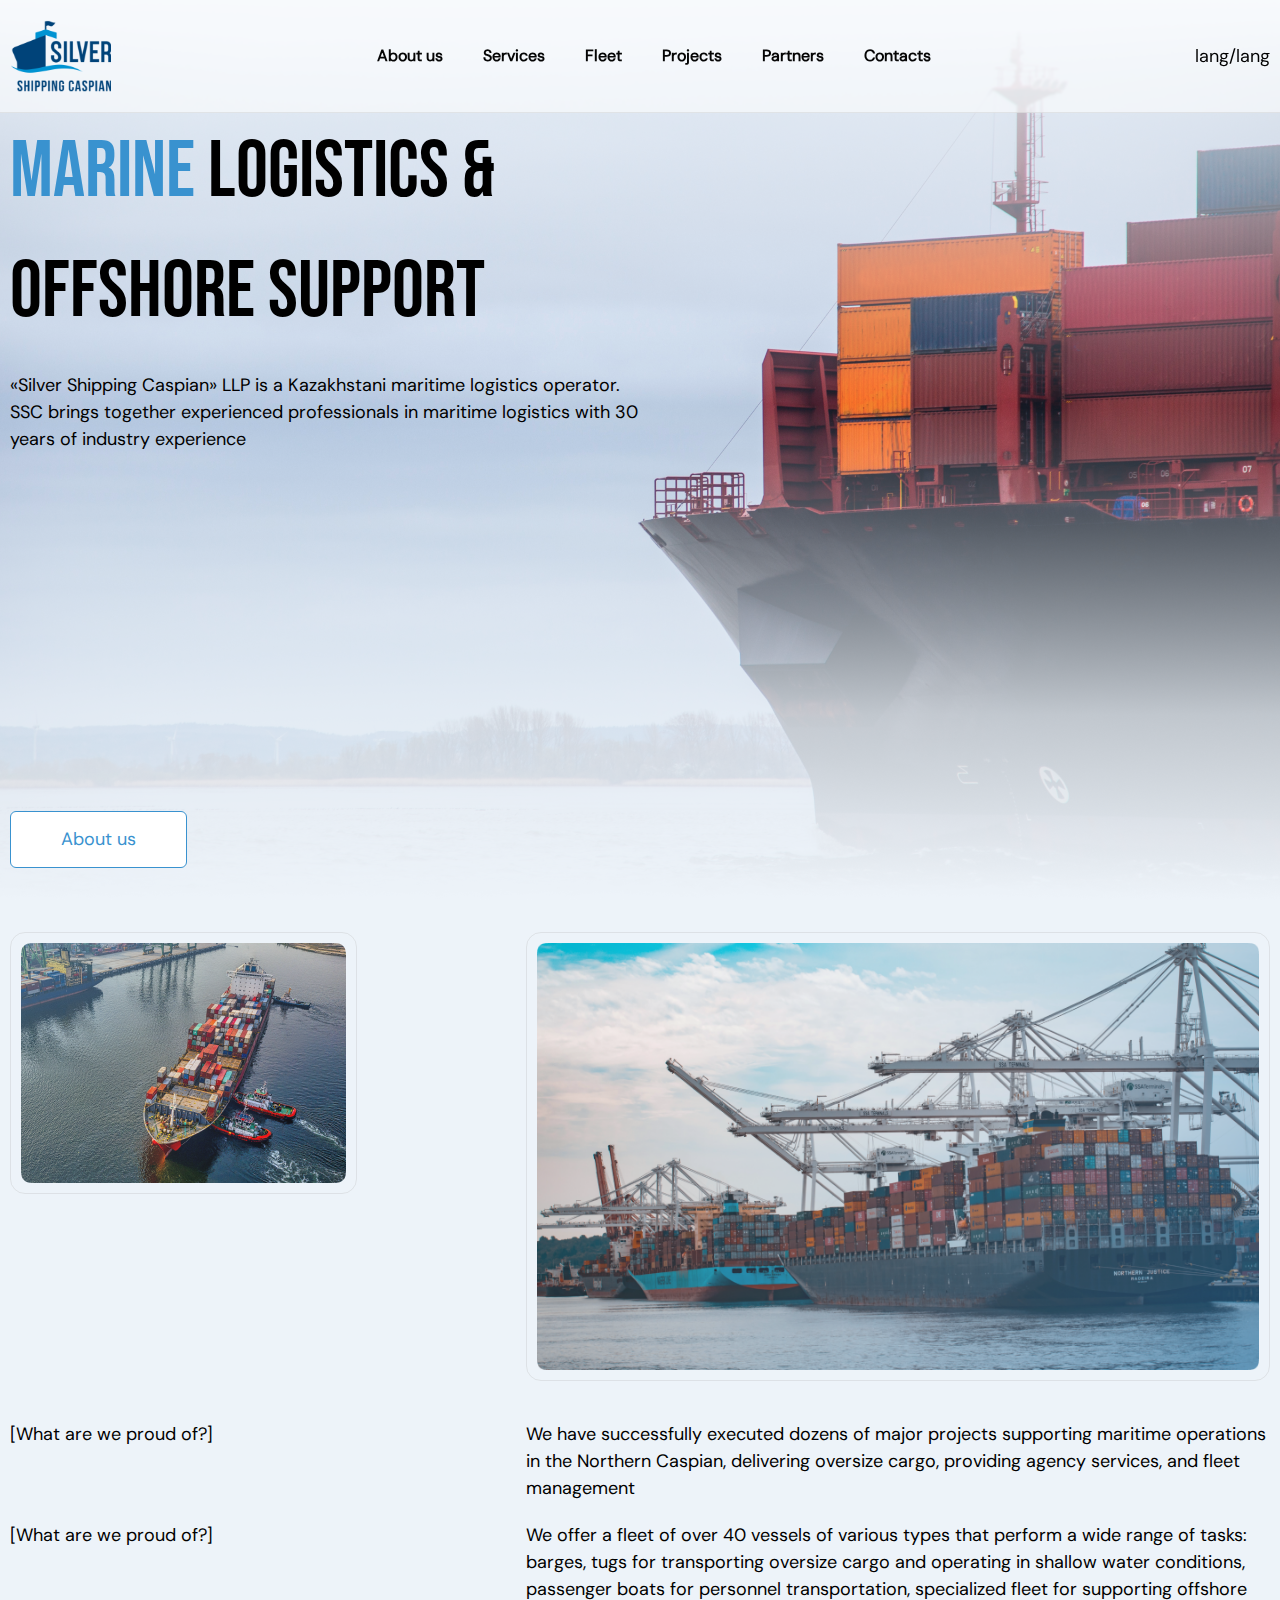
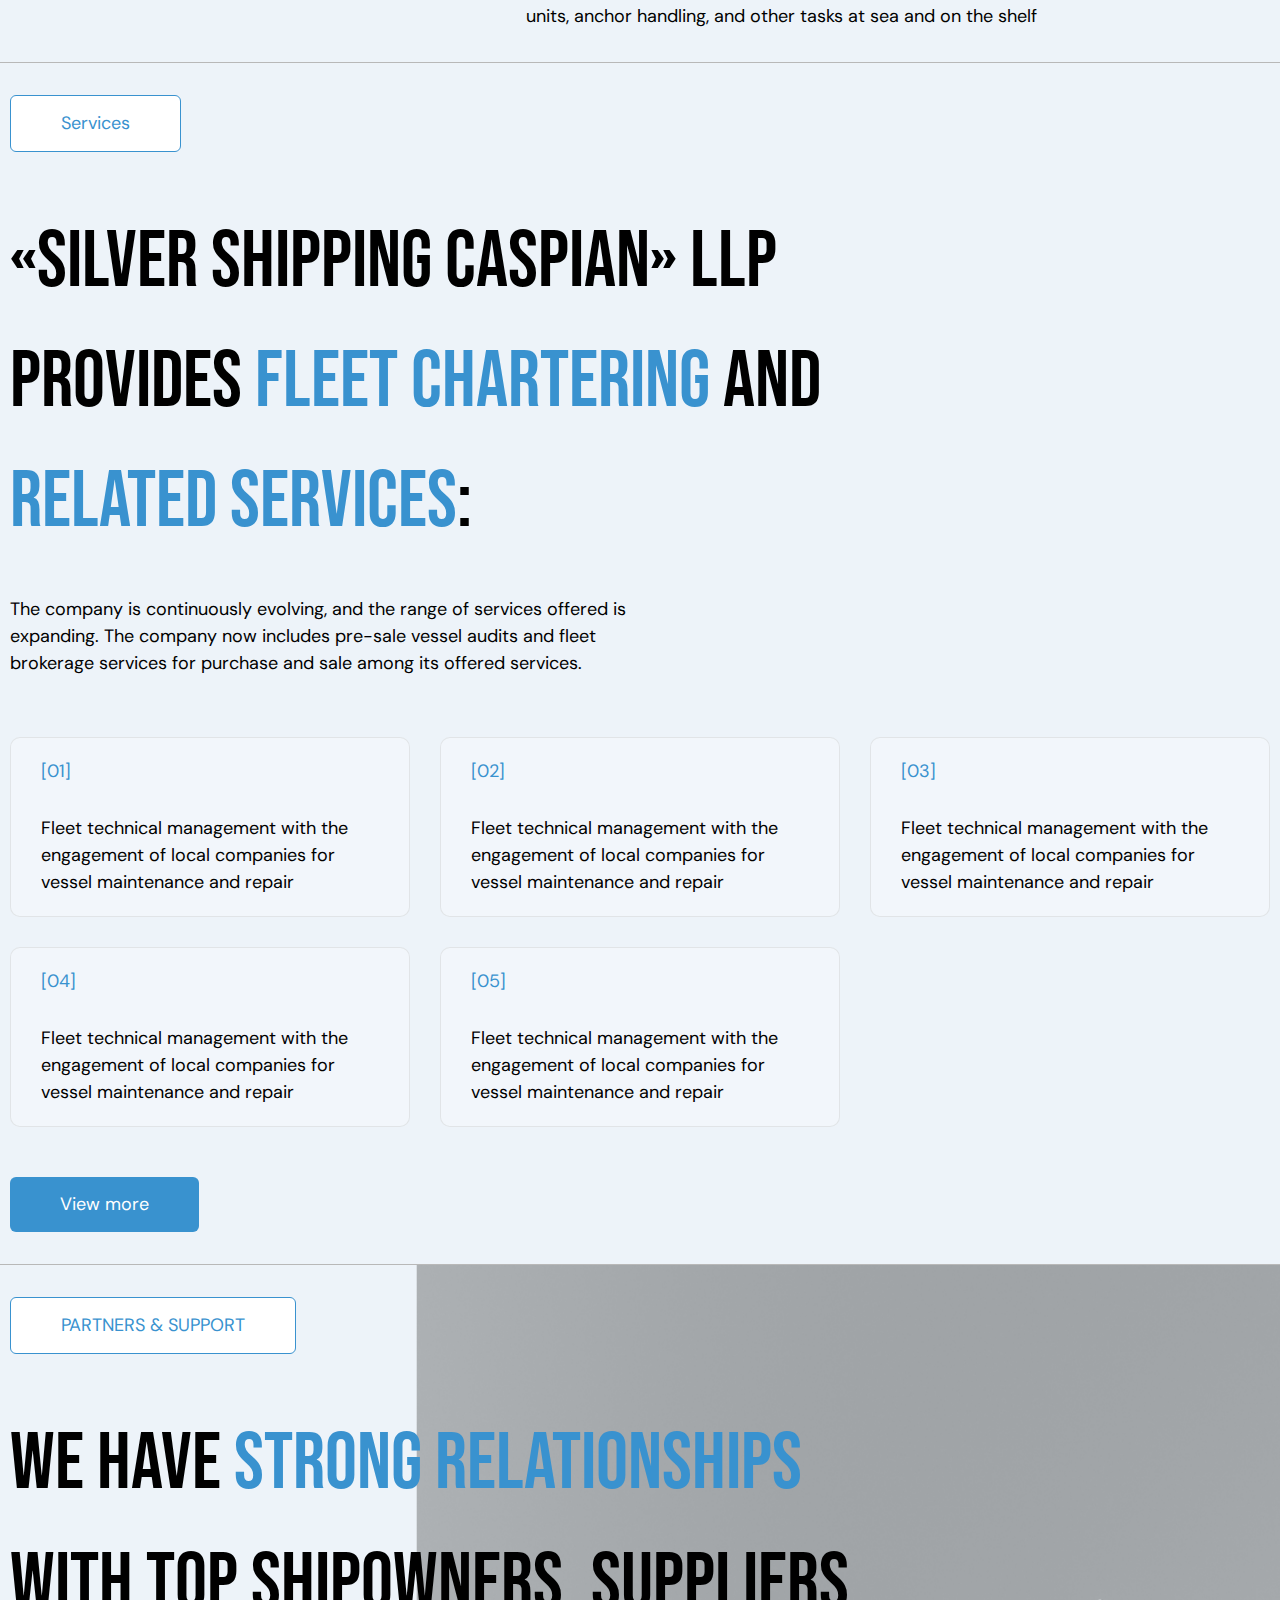
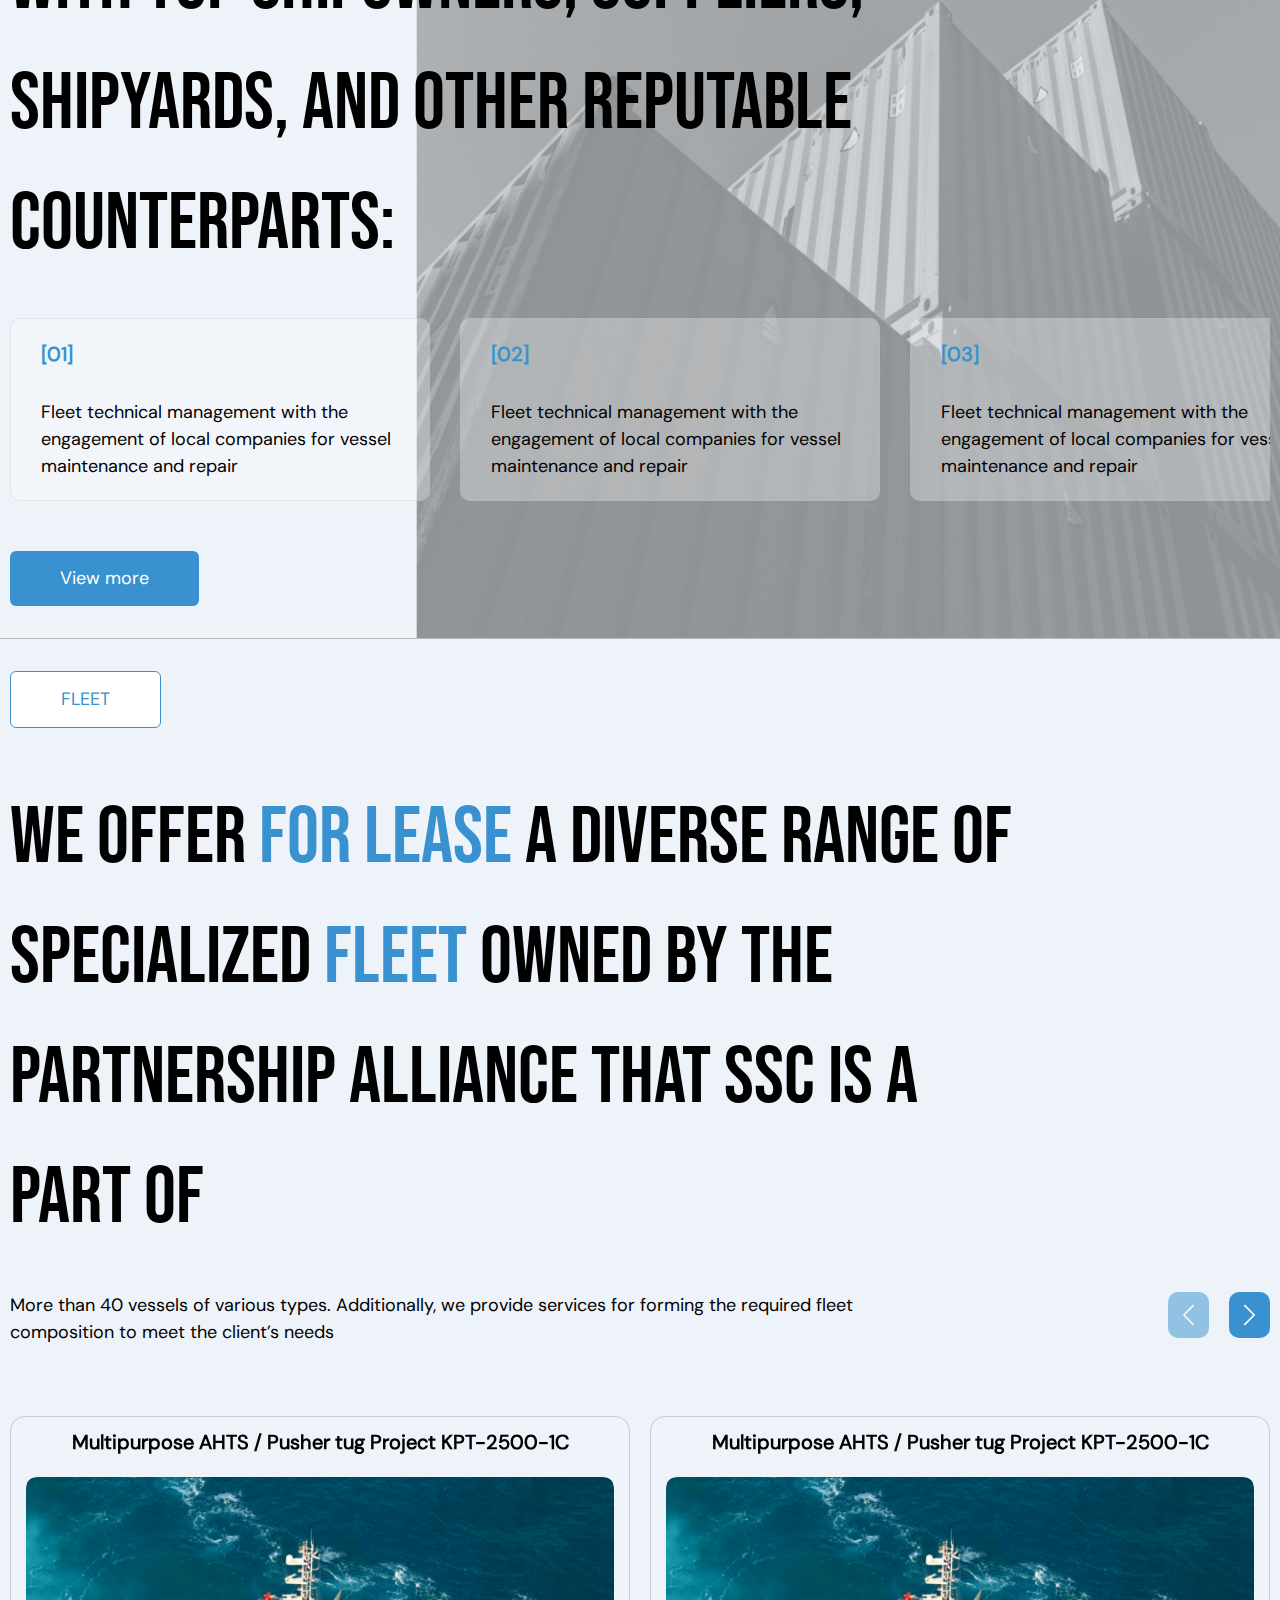
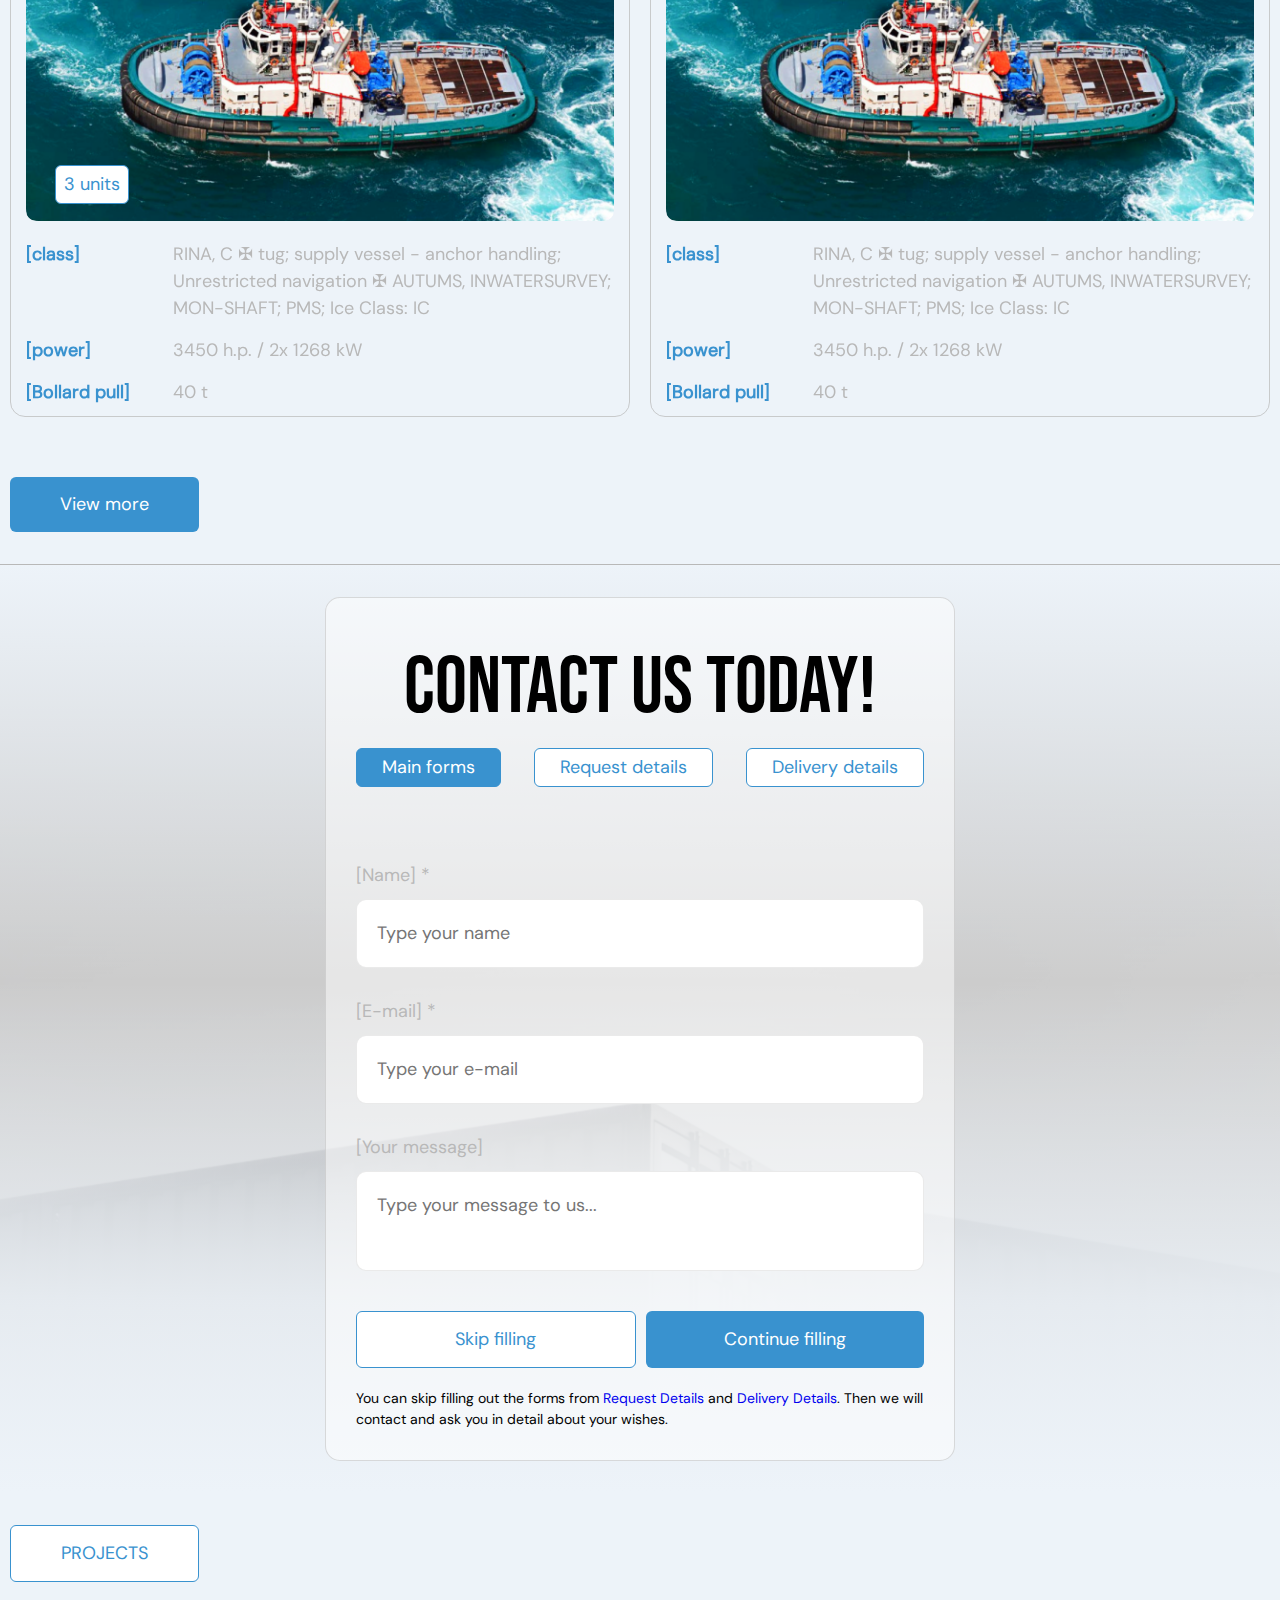
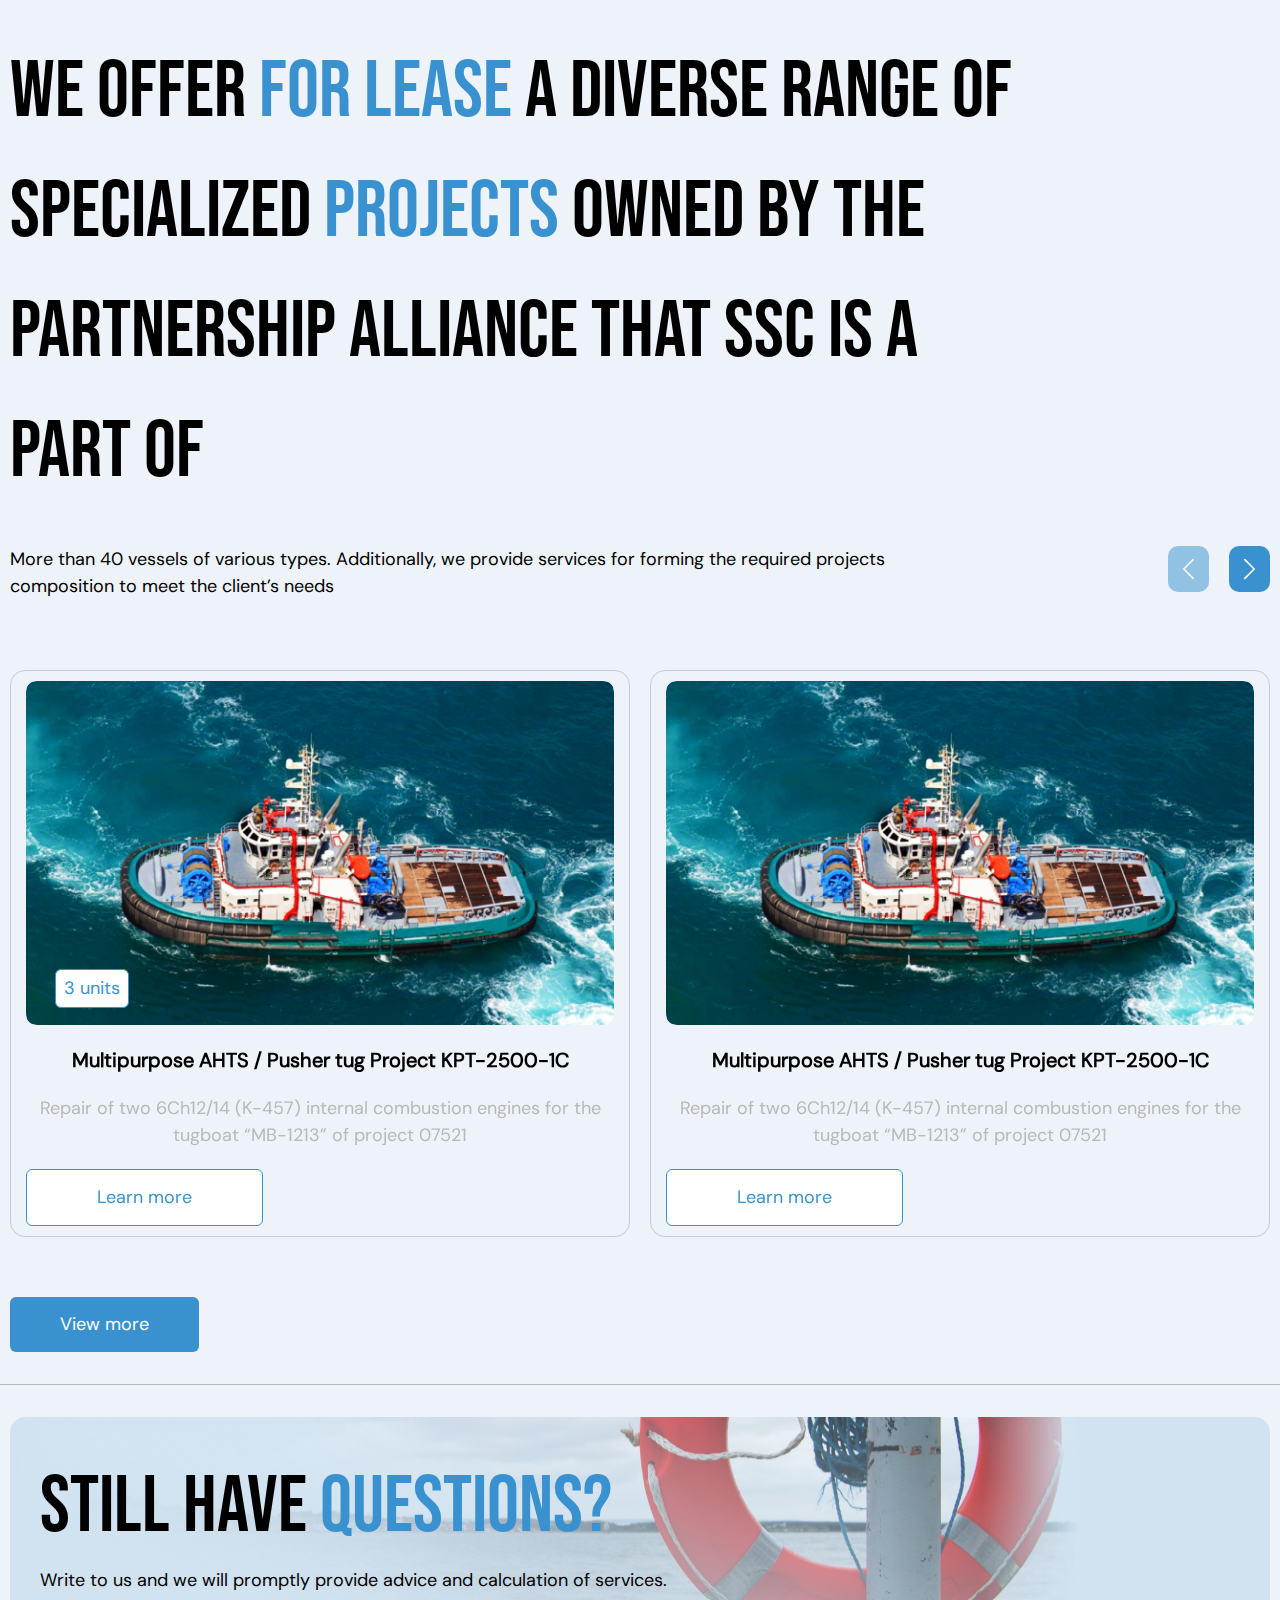
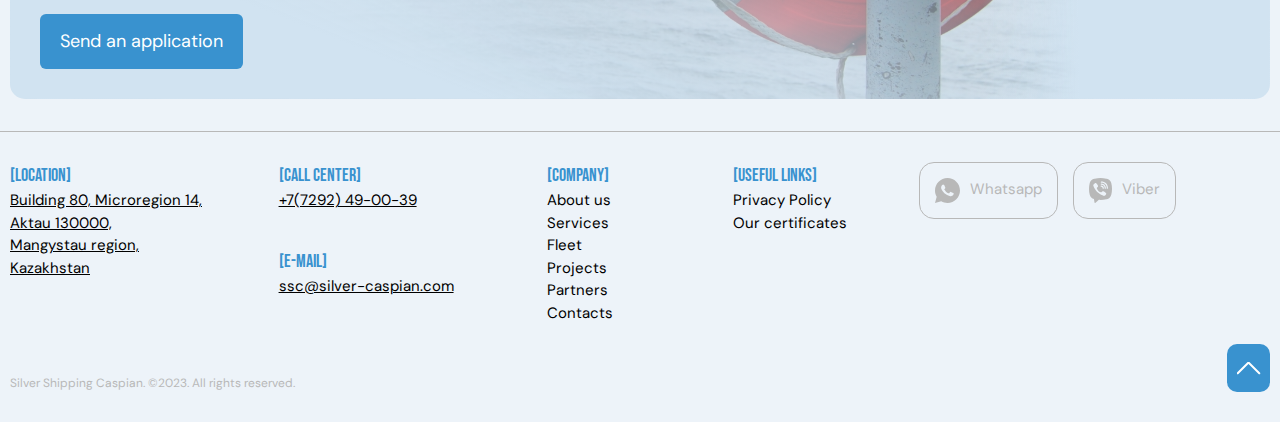
==== index.html @ 64b3acef "first" ====
<!DOCTYPE html>
<html lang="ru">
  <head>
    <meta charset="UTF-8" />
    <meta name="viewport" content="width=device-width, initial-scale=1.0" />
    <title>Marine</title>
    <link
      rel="stylesheet"
      href="https://cdn.jsdelivr.net/npm/swiper@10/swiper-bundle.min.css"
    />
    <link rel="stylesheet" href="./asset/fonts/font.css" />
    <link rel="stylesheet" href="./asset/style.css" />
    <link rel="stylesheet" href="./asset/main.css" />
  </head>
  <body>
    <div id="main-page" class="wrapper">
      <header class="header">
        <div class="container">
          <button
            class="burger"
            data-burger
            aria-label="Открыть меню"
            aria-expanded="false"
          >
            <span class="burger__line"></span>
          </button>
          <div class="header-logo">
            <a href="/">
              <img src="./asset/img/icons/logo.svg" alt="logo" />
            </a>
          </div>
          <nav class="nav" data-nav>
            <ul class="nav-list">
              <li class="nav-item">
                <a href="./templates/about.page.html">About us</a>
              </li>
              <li class="nav-item">
                <a href="./templates/services.page.html">Services</a>
              </li>
              <li class="nav-item">
                <a href="./templates/fleet.page.html">Fleet</a>
              </li>
              <li class="nav-item">
                <a href="./templates/projects.page.html">Projects</a>
              </li>
              <li class="nav-item">
                <a href="./templates/partners.page.html">Partners</a>
              </li>

              <li class="nav-item">
                <a href="./templates/contacts.page.html">Contacts</a>
              </li>
            </ul>
            <div class="nav-bottom">
              <a href="#">Privacy Policy</a>
              <a href="#">+7(7292) 49-00-39</a>
              <a href="#">ssc@silver-caspian.com</a>
            </div>
          </nav>
          <div class="header-lang">lang/lang</div>
        </div>
      </header>
      <section class="main-banner">
        <div class="container">
          <div class="banner-content">
            <div>
              <h1>
                <span class="accent-word">Marine</span> Logistics & Offshore
                Support
              </h1>
              <div class="banner-text">
                «Silver Shipping Caspian» LLP is a Kazakhstani maritime
                logistics operator. SSC brings together experienced
                professionals in maritime logistics with 30 years of industry
                experience
              </div>
            </div>

            <button class="banner-button button-white">About us</button>
          </div>
        </div>
      </section>
      <section class="underbanner">
        <div class="container">
          <div class="underbanner-content--img">
            <div class="underbanner-item underbanner-item--smallimg frame">
              <img src="./asset/img/underbanner-small.png" alt="" />
            </div>
            <div class="underbanner-item frame">
              <img src="./asset/img/underbanner-big.png" alt="" />
            </div>
          </div>
          <div class="underbanner-content--text">
            <div class="underbanner-item">[What are we proud of?]</div>
            <div class="underbanner-item">
              We have successfully executed dozens of major projects supporting
              maritime operations in the Northern Caspian, delivering oversize
              cargo, providing agency services, and fleet management
            </div>
            <div class="underbanner-item">[What are we proud of?]</div>
            <div class="underbanner-item">
              We offer a fleet of over 40 vessels of various types that perform
              a wide range of tasks: barges, tugs for transporting oversize
              cargo and operating in shallow water conditions, passenger boats
              for personnel transportation, specialized fleet for supporting
              offshore units, anchor handling, and other tasks at sea and on the
              shelf
            </div>
          </div>
        </div>
      </section>
      <section class="services">
        <div class="container">
          <div class="section-title">
            <button class="button-white">Services</button>
            <h1>
              «Silver Shipping Caspian» LLP provides
              <span class="accent-word">fleet chartering</span> and
              <span class="accent-word">related services</span>:
            </h1>
          </div>
          <div class="services-subtitle">
            The company is continuously evolving, and the range of services
            offered is expanding. The company now includes pre-sale vessel
            audits and fleet brokerage services for purchase and sale among its
            offered services.
          </div>
          <div class="services-content">
            <div class="card">
              <div class="card-title">[01]</div>
              <div class="card-text">
                Fleet technical management with the engagement of local
                companies for vessel maintenance and repair
              </div>
            </div>
            <div class="card">
              <div class="card-title">[02]</div>
              <div class="card-text">
                Fleet technical management with the engagement of local
                companies for vessel maintenance and repair
              </div>
            </div>
            <div class="card">
              <div class="card-title">[03]</div>
              <div class="card-text">
                Fleet technical management with the engagement of local
                companies for vessel maintenance and repair
              </div>
            </div>
            <div class="card">
              <div class="card-title">[04]</div>
              <div class="card-text">
                Fleet technical management with the engagement of local
                companies for vessel maintenance and repair
              </div>
            </div>
            <div class="card">
              <div class="card-title">[05]</div>
              <div class="card-text">
                Fleet technical management with the engagement of local
                companies for vessel maintenance and repair
              </div>
            </div>
          </div>
          <button class="button-blue">View more</button>
        </div>
      </section>
      <section class="partners">
        <div class="container">
          <div class="section-title">
            <button class="button-white">PARTNERS & SUPPORT</button>
            <h1>
              We have <span class="accent-word">strong relationships</span> with
              top shipowners, suppliers, shipyards, and other reputable
              counterparts:
            </h1>
          </div>

          <div id="horizontal-scroller" class="partners-content">
            <div class="card">
              <div class="card-title">[01]</div>
              <div class="card-text">
                Fleet technical management with the engagement of local
                companies for vessel maintenance and repair
              </div>
            </div>
            <div class="card">
              <div class="card-title">[02]</div>
              <div class="card-text">
                Fleet technical management with the engagement of local
                companies for vessel maintenance and repair
              </div>
            </div>
            <div class="card">
              <div class="card-title">[03]</div>
              <div class="card-text">
                Fleet technical management with the engagement of local
                companies for vessel maintenance and repair
              </div>
            </div>
            <div class="card">
              <div class="card-title">[04]</div>
              <div class="card-text">
                Fleet technical management with the engagement of local
                companies for vessel maintenance and repair
              </div>
            </div>
            <div class="card">
              <div class="card-title">[05]</div>
              <div class="card-text">
                Fleet technical management with the engagement of local
                companies for vessel maintenance and repair
              </div>
            </div>
          </div>
          <button class="button-blue">View more</button>
        </div>
      </section>
      <section class="fleet">
        <div class="container">
          <div class="section-title">
            <button class="button-white">FLEET</button>
            <h1>
              We offer <span class="accent-word">for lease</span> a diverse
              range of specialized <span class="accent-word">fleet</span> owned
              by the partnership alliance that SSC is a part of
            </h1>
          </div>
          <div class="fleet-subtitle">
            <div class="subtitle-text">
              More than 40 vessels of various types. Additionally, we provide
              services for forming the required fleet composition to meet the
              client’s needs
            </div>

            <div class="swiper-fleet--buttons">
              <div class="swiper-fleet-button-prev">
                <img src="./asset/img/icons/slider-but-next.svg" alt="but" />
              </div>
              <div class="swiper-fleet-button-next">
                <img src="./asset/img/icons/slider-but-next.svg" alt="but" />
              </div>
            </div>
          </div>
          <div class="fleet-content">
            <div class="swiper swiper-fleet">
              <div class="swiper-wrapper">
                <div class="swiper-slide">
                  <div class="card frame">
                    <div class="card-title">
                      Multipurpose AHTS / Pusher tug Project KPT-2500-1C
                    </div>
                    <div class="card-img">
                      <img src="./asset/img/fleet-img.png" alt="ship" />
                      <button class="button-white card-button">3 units</button>
                    </div>
                    <div class="card-text">
                      <div class="text-item">
                        <div class="text-left">[class]</div>
                        <div class="text-right">
                          RINA, C ✠ tug; supply vessel - anchor handling;
                          Unrestricted navigation ✠ AUTUMS, INWATERSURVEY;
                          MON-SHAFT; PMS; Ice Class: IC
                        </div>
                      </div>
                      <div class="text-item">
                        <div class="text-left">[power]</div>
                        <div class="text-right">3450 h.p. / 2x 1268 kW</div>
                      </div>
                      <div class="text-item">
                        <div class="text-left">[Bollard pull]</div>
                        <div class="text-right">40 t</div>
                      </div>
                    </div>
                  </div>
                </div>
                <div class="swiper-slide">
                  <div class="card frame">
                    <div class="card-title">
                      Multipurpose AHTS / Pusher tug Project KPT-2500-1C
                    </div>
                    <div class="card-img">
                      <img src="./asset/img/fleet-img.png" alt="ship" />
                      <!-- <button class="button-white card-button">3 units</button> -->
                    </div>
                    <div class="card-text">
                      <div class="text-item">
                        <div class="text-left">[class]</div>
                        <div class="text-right">
                          RINA, C ✠ tug; supply vessel - anchor handling;
                          Unrestricted navigation ✠ AUTUMS, INWATERSURVEY;
                          MON-SHAFT; PMS; Ice Class: IC
                        </div>
                      </div>
                      <div class="text-item">
                        <div class="text-left">[power]</div>
                        <div class="text-right">3450 h.p. / 2x 1268 kW</div>
                      </div>
                      <div class="text-item">
                        <div class="text-left">[Bollard pull]</div>
                        <div class="text-right">40 t</div>
                      </div>
                    </div>
                  </div>
                </div>
                <div class="swiper-slide">
                  <div class="card frame">
                    <div class="card-title">
                      Multipurpose AHTS / Pusher tug Project KPT-2500-1C
                    </div>
                    <div class="card-img">
                      <img src="./asset/img/fleet-img.png" alt="ship" />
                      <button class="button-white card-button">3 units</button>
                    </div>
                    <div class="card-text">
                      <div class="text-item">
                        <div class="text-left">[class]</div>
                        <div class="text-right">
                          RINA, C ✠ tug; supply vessel - anchor handling;
                          Unrestricted navigation ✠ AUTUMS, INWATERSURVEY;
                          MON-SHAFT; PMS; Ice Class: IC
                        </div>
                      </div>
                      <div class="text-item">
                        <div class="text-left">[power]</div>
                        <div class="text-right">3450 h.p. / 2x 1268 kW</div>
                      </div>
                      <div class="text-item">
                        <div class="text-left">[Bollard pull]</div>
                        <div class="text-right">40 t</div>
                      </div>
                    </div>
                  </div>
                </div>
                <div class="swiper-slide">Slide 4</div>
                <div class="swiper-slide">Slide 5</div>
                <div class="swiper-slide">Slide 6</div>
                <div class="swiper-slide">Slide 7</div>
                <div class="swiper-slide">Slide 8</div>
                <div class="swiper-slide">Slide 9</div>
              </div>
            </div>
          </div>
          <button class="button-blue">View more</button>
        </div>
      </section>
      <section class="contactus">
        <div class="container">
          <div class="contactus-block">
            <h1>Contact us today!</h1>
            <div class="tab-dots">
              <div class="tab-dot button-white active">Main forms</div>
              <div class="tab-dot button-white">Request details</div>
              <div class="tab-dot button-white">Delivery details</div>
            </div>
            <div class="tab-contents">
              <div class="tab-content">
                <div class="tab-content__element">
                  <div class="input-title">[Name] *</div>
                  <input placeholder="Type your name" type="text" />
                </div>
                <div class="tab-content__element">
                  <div class="input-title">[E-mail] *</div>
                  <input placeholder="Type your e-mail" type="text" />
                </div>
                <div class="tab-content__element">
                  <div class="input-title">[Your message]</div>
                  <textarea placeholder="Type your message to us..."></textarea>
                </div>
                <div class="tab-content__element-buttons">
                  <button class="button-white skip-filling">
                    Skip filling
                  </button>
                  <button class="button-blue continue-filling">
                    Continue filling
                  </button>
                </div>
                <div class="tab-content__element-description">
                  You can skip filling out the forms from
                  <span><a href="#">Request Details</a></span>
                  and
                  <span><a href="#">Delivery Details</a></span
                  >. Then we will contact and ask you in detail about your
                  wishes.
                </div>
              </div>
            </div>
          </div>
        </div>
      </section>
      <section class="projects">
        <div class="container">
          <div class="section-title">
            <button class="button-white">PROJECTS</button>
            <h1>
              We offer <span class="accent-word">for lease</span> a diverse
              range of specialized
              <span class="accent-word">projects</span> owned by the partnership
              alliance that SSC is a part of
            </h1>
          </div>
          <div class="projects-subtitle">
            <div class="subtitle-text">
              More than 40 vessels of various types. Additionally, we provide
              services for forming the required projects composition to meet the
              client’s needs
            </div>

            <div class="swiper-projects--buttons">
              <div class="swiper-projects-button-prev">
                <img src="./asset/img/icons/slider-but-next.svg" alt="but" />
              </div>
              <div class="swiper-projects-button-next">
                <img src="./asset/img/icons/slider-but-next.svg" alt="but" />
              </div>
            </div>
          </div>
          <div class="projects-content">
            <div class="swiper swiper-projects">
              <div class="swiper-wrapper">
                <div class="swiper-slide">
                  <div class="card frame">
                    <div class="card-img">
                      <img src="./asset/img/fleet-img.png" alt="ship" />
                      <button class="button-white card-button">3 units</button>
                    </div>
                    <div class="card-title">
                      Multipurpose AHTS / Pusher tug Project KPT-2500-1C
                    </div>
                    <div class="card-text">
                      Repair of two 6Ch12/14 (K-457) internal combustion engines
                      for the tugboat “MB-1213” of project 07521
                    </div>
                    <button class="button-white learn-button">
                      Learn more
                    </button>
                  </div>
                </div>
                <div class="swiper-slide">
                  <div class="card frame">
                    <div class="card-img">
                      <img src="./asset/img/fleet-img.png" alt="ship" />
                      <!-- <button class="button-white card-button">3 units</button> -->
                    </div>
                    <div class="card-title">
                      Multipurpose AHTS / Pusher tug Project KPT-2500-1C
                    </div>
                    <div class="card-text">
                      Repair of two 6Ch12/14 (K-457) internal combustion engines
                      for the tugboat “MB-1213” of project 07521
                    </div>
                    <button class="button-white learn-button">
                      Learn more
                    </button>
                  </div>
                </div>
                <div class="swiper-slide">
                  <div class="card frame">
                    <div class="card-img">
                      <img src="./asset/img/fleet-img.png" alt="ship" />
                      <button class="button-white card-button">3 units</button>
                    </div>
                    <div class="card-title">
                      Multipurpose AHTS / Pusher tug Project KPT-2500-1C
                    </div>
                    <div class="card-text">
                      Repair of two 6Ch12/14 (K-457) internal combustion engines
                      for the tugboat “MB-1213” of project 07521
                    </div>
                    <button class="button-white learn-button">
                      Learn more
                    </button>
                  </div>
                </div>
                <div class="swiper-slide">Slide 4</div>
                <div class="swiper-slide">Slide 5</div>
                <div class="swiper-slide">Slide 6</div>
                <div class="swiper-slide">Slide 7</div>
                <div class="swiper-slide">Slide 8</div>
                <div class="swiper-slide">Slide 9</div>
              </div>
            </div>
          </div>
          <button class="button-blue">View more</button>
        </div>
      </section>
      <section class="question">
        <div class="container">
          <div class="question-block">
            <h1>Still have <span class="accent-word">questions?</span></h1>
            <div class="question-text">
              Write to us and we will promptly provide advice and calculation of
              services.
            </div>
            <button class="button-blue">Send an application</button>
          </div>
        </div>
      </section>
      <footer class="footer">
        <div class="container">
          <div class="footer-content">
            <div class="footer-item footer-contactinfo">
              <div class="footer-contactinfo__item">
                <div class="item-title">[Location]</div>
                <div class="item-text">
                  Building 80, Microregion 14,<br />
                  Aktau 130000,<br />
                  Mangystau region,<br />
                  Kazakhstan
                </div>
              </div>
              <div class="footer-contactinfo__item">
                <div class="item-title">[Call center]</div>
                <div class="item-text">
                  <a href="tel:+77292490039">+7(7292) 49-00-39</a>
                </div>
              </div>
              <div class="footer-contactinfo__item">
                <div class="item-title">[E-mail]</div>
                <div class="item-text">
                  <a href="mailto:ssc@silver-caspian.com"
                    >ssc@silver-caspian.com</a
                  >
                </div>
              </div>
            </div>
            <div class="footer-item">
              <div class="item-title">[Company]</div>
              <ul class="item-content footer-company">
                <li>
                  <a href="./templates/about.page.html"> About us </a>
                </li>
                <li>
                  <a href="./templates/about.page.html">Services</a>
                </li>
                <li>
                  <a href="./templates/about.page.html">Fleet</a>
                </li>
                <li>
                  <a href="./templates/about.page.html">Projects</a>
                </li>
                <li>
                  <a href="./templates/about.page.html">Partners</a>
                </li>
                <li>
                  <a href="./templates/about.page.html">Contacts</a>
                </li>
              </ul>
            </div>
            <div class="footer-item">
              <div class="item-title">[Useful links]</div>
              <ul class="item-content footer-links">
                <li>
                  <a href="#Privacy Policy">Privacy Policy</a>
                </li>
                <li>
                  <a href="#Our certificates">Our certificates</a>
                </li>
              </ul>
            </div>
            <div class="footer-item footer-social">
              <div class="social-item">
                <a href="#Whatsapp"
                  ><img src="./asset/img/icons/whatsup.svg" alt="" />
                  <span>Whatsapp</span></a
                >
              </div>
              <div class="social-item">
                <a href="#Viber">
                  <img src="./asset/img/icons/viber.svg" alt="" />
                  <span>Viber</span>
                </a>
              </div>
            </div>
          </div>

          <div class="footer-item footer-under">
            <div class="under-text">Silver Shipping Caspian. ©2023. All rights reserved.</div>
            <button class="gotop">
              <img src="./asset/img/icons/slider-but-next.svg" alt="">
            </button>
          </div>
        </div>
      </footer>
    </div>
    <script src="https://ajax.googleapis.com/ajax/libs/jquery/2.2.0/jquery.min.js"></script>
    <script src="https://cdn.jsdelivr.net/npm/swiper@10/swiper-bundle.min.js"></script>
    <script src="./asset/app.js"></script>
  </body>
</html>
---- asset/fonts/font.css ----
@font-face{
    font-family: "DMSans-reg";
    font-weight: 400;
    src: url("./DMSans-Regular.ttf");
}
@font-face{
    font-family: "DMSans-med";
    font-weight: 500;
    src: url('./DMSans-Regular.ttf');
}
@font-face{
    font-family: "Bebas";
    font-weight: 400;
    src: url('./BebasNeue-Regular.ttf');
}
---- asset/style.css ----
/* Указываем box sizing */
*,
*::before,
*::after {
  box-sizing: border-box;
}

/* Убираем внутренние отступы */
ul[class],
ol[class] {
  padding: 0;
}

/* Убираем внешние отступы */
body,
h1,
h2,
h3,
h4,
p,
ul[class],
ol[class],
li,
figure,
figcaption,
blockquote,
dl,
dd {
  margin: 0;
}

/* Выставляем основные настройки по-умолчанию для body */
body {
  min-height: 100vh;
  scroll-behavior: smooth;
  text-rendering: optimizeSpeed;
  line-height: 1.5;
}

/* Удаляем стандартную стилизацию для всех ul и il, у которых есть атрибут class*/
ul[class],
ol[class] {
  list-style: none;
}

/* Элементы a, у которых нет класса, сбрасываем до дефолтных стилей */
a:not([class]) {
  text-decoration-skip-ink: auto;
}

a {
  text-decoration: none;
  color: none;
}

/* Упрощаем работу с изображениями */
img {
  max-width: 100%;
  display: block;
  max-height: 100%;
}

/* Указываем понятную периодичность в потоке данных у article*/
article > * + * {
  margin-top: 1em;
}

input::-webkit-outer-spin-button,
input::-webkit-inner-spin-button {
  /* display: none; <- Crashes Chrome on hover */
  -webkit-appearance: none;
  margin: 0;
  /* <-- Apparently some margin are still there even though it's hidden */
}

/* Наследуем шрифты для инпутов и кнопок */
input,
button,
textarea,
select {
  font: inherit;
}

/* Удаляем все анимации и переходы для людей, которые предпочитай их не использовать */
@media (prefers-reduced-motion: reduce) {
  * {
    animation-duration: 0.01ms !important;
    animation-iteration-count: 1 !important;
    transition-duration: 0.01ms !important;
    scroll-behavior: auto !important;
  }
}

body {
  font-size: 18px;
  font-weight: 400;
  font-family: "DMSans-reg";
  /* background-color: #ffff; */
  color: var(--black);
  background: #EDF3F9;
}

/* 
@media (min-width:2000px) {
  body{
    font-size: 18px;

  }
} */

h1 {
  font-family: "Bebas";
  font-weight: 400;
  font-size: 80px;
  text-transform: uppercase;
}

/* h2 {
  font-size: 32px;
}

h3 {
  font-size: 20px;
} */

@media ((max-width: 800px)) {
  body {
    font-size: 14px;
  }
  h1 {
    font-size: 32px;
  }
}

@media ((max-width: 570px)) {
}

.wrapper {
  min-height: 100vh;
  position: relative;
  /* colors */
  --blue-light: #d1e3f1;
  --blue: #3992cf;
  --black: #050505;
  --grey: #b8b8b8;
}

.container {
  max-width: 1330px;
  padding: 0 10px;
  margin: 0 auto;
  height: 100%;
}
section {
  padding: 32px 0;
  border-bottom: 1.5px solid var(--grey);
}
.section-title {
  margin-bottom: 34px;
}

#horizontal-scroller,
#horizontal-scroller2,
#horizontal-scroller3,
#horizontal-scroller4,
#horizontal-scroller5 {
  cursor: grab;
}

@media ((max-width: 1000px)) {
  section {
    padding: 16px 0;
  }
}

@media ((max-width: 570px)) {
  section {
    padding: 8px 0;
  }
}

/* colors */
---- asset/main.css ----
/* --------------------------------------------- components --------------------------------------------- */
/* .wrapper {
  min-height: 100vh;
  position: relative;
  --accent-Color: "#3992CF";
} */
.frame {
  padding: 10px;
  border-radius: 15px;
  border: 1.5px solid rgba(184, 184, 184, 0.3);
}
.accent-word {
  color: var(--blue);
}
.button-blue {
  width: fit-content;
  cursor: pointer;
  border-radius: 6px;
  background-color: var(--blue);
  color: #fff;
  font-size: 18px;
  padding: 14px 50px;
  transition: all 0.2s;
  border: none;
}
.button-blue:hover {
  opacity: 0.8;
}
.button-white {
  width: fit-content;
  cursor: pointer;
  border-radius: 6px;
  background-color: #fff;
  padding: 14px 50px;
  transition: all 0.2s;
  color: var(--blue);
  border: 1.5px solid var(--blue);
}
.button-white:hover {
  background-color: var(--blue);
  color: #fff;
}
.button-white.active {
  background-color: var(--blue);
  color: #fff;
}
.section-title {
  width: 80%;
  display: flex;
  flex-direction: column;
  gap: 50px;
}
@media (max-width: 800px) {
  .section-title {
    gap: 40px;
    width: 100%;
  }
  .button-blue,
  .button-white {
    padding: 7px 15px;
  }
}
/* --------------------------------------------- slider --------------------------------------------- */
.swiper {
  width: 100%;
  height: 100%;
  padding: 10px 0;
}
.swiper-wrapper {
  align-items: stretch;
}
.swiper-slide {
  text-align: center;
  height: auto;
  display: flex;
  justify-content: center;
  align-items: center;
}

.swiper-slide img {
  display: block;
  width: 100%;
  height: 100%;
  object-fit: cover;
}
/* --------------------------------------------- header --------------------------------------------- */

.header {
  z-index: 10;
  position: fixed;
  top: 0;
  left: 0;
  right: 0;
  background: rgba(255, 255, 255, 0.57);
  backdrop-filter: blur(1px);
  border-bottom: 0.5px solid rgba(184, 184, 184, 0.3);
}
.header .container {
  display: flex;
  justify-content: space-between;
  align-items: center;
}
.header-logo {
  margin: 20px 0;
}
.header-logo img {
  width: 103px;
  height: 72px;
}
.nav {
  font-size: 16px;
}
.nav-list {
  display: flex;
}
.nav-item {
  margin-right: 40px;
}
.nav-item:last-child {
  margin-right: 0;
}
.nav-item a {
  font-weight: 600;
  color: var(--black);
  transition: all 0.2s;
}
.nav-item a:hover {
  font-weight: 600;
  color: var(--blue);
}
.nav-bottom {
  display: none;
  flex-direction: column;
  align-items: center;
}
.nav-bottom a {
  display: block;
  font-family: "DMSans-med";
  color: var(--black);
  font-size: 18px;
}
.nav-bottom a:first-child {
}
.nav-bottom a:nth-child(2) {
  text-decoration: underline;
}
.nav-bottom a:nth-child(3) {
  text-decoration: underline;
}

.header-lang {
}

/* --------------------------------------------- burger --------------------------------------------- */

.burger {
  position: relative;
  width: 30px;
  height: 20px;
  display: none;
  border: none;
  padding: 0;
  background-color: transparent;
  cursor: pointer;
}

.burger__line {
  position: absolute;
  left: 0;
  top: 50%;
  width: 100%;
  height: 2px;
  background-color: var(--blue);
  transform: translateY(-50%);
  transition: opacity 0.3s ease-in-out;
}

.burger::before,
.burger::after {
  content: "";
  position: absolute;
  left: 0;
  width: 100%;
  height: 2px;
  background-color: var(--blue);
  transition: transform 0.3s ease-in-out, top 0.3s ease-in-out,
    bottom 0.3s ease-in-out;
}

.burger::before {
  top: 0;
}

.burger::after {
  bottom: 0;
}

.burger--active .burger__line {
  opacity: 0;
}

.burger--active::before {
  top: 50%;
  transform: rotate(45deg);
}

.burger--active::after {
  bottom: auto;
  top: 50%;
  transform: rotate(-45deg);
}

.stop-scroll {
  overflow: hidden;
}

@media (max-width: 800px) {
  .nav-list {
    flex-direction: column;
    align-items: center;
  }

  .nav-item a {
  }
  .nav-item {
    padding: 10px 30px;
    font-size: 32px;
  }
  .nav-bottom {
    display: flex;
    margin-bottom: 54px;
  }
  .burger {
    display: block;
  }

  .nav {
    display: flex;
    flex-direction: column;
    justify-content: space-between;
    gap: 10px;
    --header-height: 63px;
    position: fixed;
    right: 0;
    left: 0;
    top: 100%;
    z-index: 1000;
    overflow-y: auto;
    background: rgba(255, 255, 255, 0.8);
    /* backdrop-filter: blur(1px); */
    transform: translateX(100%);
    transition: transform 0.6s ease-in-out;
    min-height: 87vh;
  }

  .nav--visible {
    transform: none;
  }

  .nav-item {
    margin-right: 0;
  }

  .nav__link {
    display: inline-block;
    width: 100%;
    padding: 20px 30px;
    /* border-bottom: 1px solid var(--second-text); */
    font-size: 20px;
  }
  .else-block {
    background-color: black;
  }
}

@media (max-width: 1024px) {
  .header__contact-item {
    display: none;
  }
}
/* --------------------------------------------- main-banner --------------------------------------------- */
.main-banner {
  display: grid;
  padding-top: 112px;
  background: url("./img/main-banner.png"),
    linear-gradient(
      180deg,
      #edf3f9 0%,
      rgba(237, 243, 249, 0) 44.92%,
      rgba(237, 243, 249, 0.8) 79.51%,
      #edf3f9 100%
    );

  /* , lightgray 0px -24.865px / 100% 106.68% no-repeat; */
  background-size: 100% 100%;
  background-position: 100% 100%;
  background-repeat: no-repeat;
  min-height: 100vh;
  min-width: 100vw;
  border: none;
}
.main-banner .container {
}
.banner-content {
  height: 100%;
  display: flex;
  flex-direction: column;
  justify-content: space-between;
  max-width: 50%;
}
.banner-content h1 {
  margin-bottom: 20px;
}
@media ((max-width: 1400px)) {
  .main-banner {
    background-size: auto;
    background-position: 60% 50%;
  }
}
/* --------------------------------------------- underbanner --------------------------------------------- */

.underbanner {
}
.underbanner .container {
}
.underbanner-content--img {
  display: grid;
  grid-template-columns: 2fr 3fr;
  gap: 20px;
  margin-bottom: 40px;
}
.underbanner-content--img div {
  width: fit-content;
  height: fit-content;
}
.underbanner-content--text {
  display: grid;
  grid-template-columns: 2fr 3fr;
  gap: 20px;
}
@media ((max-width: 800px)) {
  .underbanner-content--img,
  .underbanner-content--text {
    display: flex;
    /* grid-template-columns: 2fr 3fr; */
    /* gap: 20px; */
    flex-direction: column;
    /* margin-bottom: 40px; */
  }
  .underbanner-item--smallimg {
    display: none;
  }
}
/* --------------------------------------------- services --------------------------------------------- */

.services {
}
.services .container {
}
.services-subtitle {
  width: 50%;
  margin-bottom: 60px;
}
.services-content {
  display: grid;
  grid-template-columns: repeat(3, 1fr);
  gap: 30px;
  margin-bottom: 50px;
}
.services .card {
  padding: 20px 30px;
  border-radius: 10px;
  border: 1.5px solid rgba(184, 184, 184, 0.3);
  background: rgba(255, 255, 255, 0.3);
}
.services .card-title {
  color: var(--blue);
  margin-bottom: 30px;
}
.services .card-text {
}
@media ((max-width: 800px)) {
  .services-content {
    display: flex;
    /* grid-template-columns: repeat(3,1fr); */
    gap: 15px;
    overflow: auto;
    margin-bottom: 30px;
  }
  .services .card {
    min-width: 300px;
    padding: 15px;
  }
  .services .card-title {
    margin-bottom: 20px;
  }
  .services-subtitle {
    width: 100%;
    margin-bottom: 40px;
  }
}
/* --------------------------------------------- partners --------------------------------------------- */
.partners {
  background: url("./img/bg-main-partners.png"),
    linear-gradient(93deg, #edf3f9 33.08%, rgba(237, 243, 249, 0) 97.7%),
    linear-gradient(
      180deg,
      #edf3f9 0%,
      rgba(237, 243, 249, 0) 49.28%,
      #edf3f9 100%
    );
  background-size: 100% 100%;
  background-position: 100% 100%;
  background-repeat: no-repeat;
}
.partners .container {
}
.partners .section-title {
  width: 70%;
}

.partners-content {
  display: flex;
  gap: 30px;
  margin-bottom: 50px;
  overflow: auto;
}
.partners .card {
  min-width: 420px;
  padding: 20px 30px;
  border-radius: 10px;
  border: 1.5px solid rgba(184, 184, 184, 0.3);
  background: rgba(255, 255, 255, 0.3);
}
.partners .card-title {
  font-size: 20px;
  font-weight: 700;
  color: var(--blue);
  margin-bottom: 30px;
}
.partners .card-text {
}
@media ((max-width: 800px)) {
  .partners .section-title {
    width: 100%;
  }

  .partners-content {
    display: flex;
    /* grid-template-columns: repeat(3,1fr); */
    gap: 15px;
    overflow: auto;
    margin-bottom: 30px;
  }
  .partners .card {
    min-width: 300px;
    padding: 15px;
  }
  .partners .card-title {
    margin-bottom: 20px;
    font-size: 18px;
  }
}
/* --------------------------------------------- fleet --------------------------------------------- */
.fleet {
}
.fleet .container {
}
.fleet-subtitle {
  width: 100%;
  margin-bottom: 60px;
  display: flex;
  justify-content: space-between;
}
.fleet .subtitle-text {
  width: 70%;
}
.swiper-fleet--buttons {
  display: flex;
  gap: 20px;
}

.swiper-fleet-button-prev img {
  transform: rotate(180deg);
}
.swiper-fleet-button-prev img,
.swiper-fleet-button-next img {
  width: 11px;
  height: 22px;
}
.swiper-fleet-button-prev,
.swiper-fleet-button-next {
  cursor: pointer;
  height: fit-content;
  width: fit-content;
  padding: 12px 15px;
  border-radius: 10px;
  background-color: var(--blue);
  transition: all 0.2s;
}
.swiper-fleet-button-prev:hover,
.swiper-fleet-button-next:hover,
.swiper-button-disabled {
  opacity: 0.5;
  /* background-color: var(--blue); */
}
.fleet-content {
  margin-bottom: 50px;
}
.fleet .card {
  border: 1.5px solid rgba(184, 184, 184, 0.7);
  display: flex;
  flex-direction: column;
  gap: 20px;
  padding: 10px 15px;
  height: 100%;
  /* margin: 0 10px; */
}
.fleet .card-title {
  font-size: 20px;
  font-weight: 700;
}
.fleet .card-img {
  border-radius: 10px;
  overflow: hidden;
  position: relative;
}
.fleet .card-button {
  padding: 5px 8px;
  position: absolute;
  bottom: 5%;
  left: 5%;
}
.fleet .card-text {
  display: flex;
  flex-direction: column;

  gap: 15px;
}
.fleet .text-item {
  display: grid;
  grid-template-columns: 1fr 3fr;
  color: var(--grey);
  text-align: start;
}
.fleet .text-left {
  color: var(--blue);
  font-weight: 600;
}

@media ((max-width: 800px)) {
  .fleet-subtitle {
    flex-direction: column;
    gap: 20px;
    align-items: center;
    margin-bottom: 20px;
  }
  .fleet .subtitle-text {
    width: 100%;
  }
  .fleet .swiper-fleet--buttons {
  }
  .fleet-content {
    margin-bottom: 30px;
  }
  .fleet .card-title {
    font-size: 18px;
  }
  .fleet .card-text {
    display: grid;
    grid-template-columns: repeat(2, 1fr);

    gap: 15px;
  }
  .fleet .text-item {
    display: flex;
    flex-direction: column;
  }
  .fleet .text-item:first-child {
    grid-column-start: 1;
    grid-column-end: 3;
    grid-row-start: 1;
    grid-row-end: 2;
  }
  .fleet .text-item:nth-child(2) {
    grid-column-start: 1;
    grid-column-end: 2;
    grid-row-start: 2;
    grid-row-end: 3;
  }
  .fleet .text-item:nth-child(3) {
    grid-column-start: 2;
    grid-column-end: 3;
    grid-row-start: 2;
    grid-row-end: 3;
  }
}

/* --------------------------------------------- contactus --------------------------------------------- */
.contactus {
  border-bottom: none;
 
  background: linear-gradient(
      180deg,
      #edf3f9 0%,
      rgba(237, 243, 249, 0) 44.92%,
      rgba(237, 243, 249, 0.8) 79.51%,
      #edf3f9 100%
    ),
    url("./img/conactus-bg.svg"),
    lightgray 0px -590.726px / 100% 173.353% no-repeat;
  background-position: 100% 100%;
  background-blend-mode: normal, color-burn;
  background-size: cover;
}
.contactus .container {
  display: flex;
  justify-content: center;
}
.contactus-block {
  padding: 30px;
  width: 50%;
  border-radius: 15px;
  border: 1.5px solid rgba(184, 184, 184, 0.5);
  background: rgba(255, 255, 255, 0.5);
}
.contactus-block h1 {
  text-align: center;
}
.tab-dots {
  display: flex;
  justify-content: space-between;
  gap: 15px;
  text-wrap: nowrap;
  margin-bottom: 60px;
  overflow: auto;
  padding-bottom: 15px;
}
.tab-dot {
  width: fit-content;
  padding: 5px 25px;
}
.tab-contents {
}
.tab-content {
  display: flex;
  flex-direction: column;
}
.tab-content__element {
  display: flex;
  flex-direction: column;
  gap: 10px;
  margin-bottom: 30px;
}
.tab-content__element input,
.tab-content__element textarea {
  padding: 20px;
  border-radius: 10px;
  border: 1.5px solid rgba(184, 184, 184, 0.3);
}
.tab-content__element textarea {
  resize: none;
  height: 100px;
}
.tab-content__element:last-child {
  margin-bottom: 0;
}
.tab-content__element-buttons {
  display: flex;
  flex: 1 1 48%;
  justify-content: space-between;
  gap: 10px;
  margin: 10px 0 20px 0;
}
.tab-content__element-buttons button {
  width: 100%;
}
.tab-content__element-description {
  /* text-wrap: balance; */
  font-size: 14px;
}
.tab-content__element-description a {
}
.tab-content__element .input-title {
  color: var(--grey);
}
@media ((max-width: 1000px)) {
  .contactus-block {
    width: 80%;
  }
}
@media ((max-width: 800px)) {
  .tab-dots {
    margin-bottom: 60px;
  }
  .contactus-block {
    width: 100%;
    padding: 15px;
  }
  .tab-content__element {
    gap: 5px;
    margin-bottom: 20px;
  }
  .tab-dot {
    padding: 5px 20px;
  }
}
/* --------------------------------------------- projects --------------------------------------------- */
.projects {
}
.projects .container {
}
.projects-subtitle {
  width: 100%;
  margin-bottom: 60px;
  display: flex;
  justify-content: space-between;
}
.projects .subtitle-text {
  width: 70%;
}
.swiper-projects--buttons {
  display: flex;
  gap: 20px;
}

.swiper-projects-button-prev img {
  transform: rotate(180deg);
}
.swiper-projects-button-prev img,
.swiper-projects-button-next img {
  width: 11px;
  height: 22px;
}
.swiper-projects-button-prev,
.swiper-projects-button-next {
  cursor: pointer;
  height: fit-content;
  width: fit-content;
  padding: 12px 15px;
  border-radius: 10px;
  background-color: var(--blue);
  transition: all 0.2s;
}
.swiper-projects-button-prev:hover,
.swiper-projects-button-next:hover,
.swiper-button-disabled {
  opacity: 0.5;
  /* background-color: var(--blue); */
}
.projects-content {
  margin-bottom: 50px;
}
.projects .card {
  border: 1.5px solid rgba(184, 184, 184, 0.7);
  display: flex;
  flex-direction: column;
  gap: 20px;
  padding: 10px 15px;
  /* margin: 0 10px; */
  height: 100%;
}
.projects .card-title {
  font-size: 20px;
  font-weight: 700;
}
.projects .card-img {
  border-radius: 10px;
  overflow: hidden;
  position: relative;
}
.projects .card-button {
  padding: 5px 8px;
  position: absolute;
  bottom: 5%;
  left: 5%;
}
.projects .card-text {
  color: var(--grey);
}
.projects .learn-button {
  padding: 14px 70px;
}
/* .projects .text-item {
  display: grid;
  grid-template-columns: 1fr 3fr;
  color: var(--grey);
  text-align: start;
} */

@media ((max-width: 800px)) {
  .projects-subtitle {
    flex-direction: column;
    gap: 20px;
    align-items: center;
    margin-bottom: 20px;
  }
  .projects .subtitle-text {
    width: 100%;
  }
  .projects .swiper-projects--buttons {
  }
  .projects-content {
    margin-bottom: 30px;
  }

  .projects .card-title {
    font-size: 18px;
  }
  .projects .learn-button {
    width: 100%;
    padding: 14px 20px;
  }
}

/* --------------------------------------------- question --------------------------------------------- */
.question {
}
.question .container {
}
.question-block {
  min-height: 273px;
  background: #d1e3f1;
  background-repeat: no-repeat;
  background-image: url("./img/question-bg.svg");
  background-size: cover;
  background-position: 100% 100%;
  padding: 30px;
  border-radius: 15px;
}
.question-text {
  margin-bottom: 20px;
}
.question button {
  padding: 14px 20px;
}
/* --------------------------------------------- some --------------------------------------------- */

/* --------------------------------------------- footer --------------------------------------------- */

.footer {
  font-size: 15px;
  color: black;
  padding: 30px 0;
}
.footer a {
  color: black;
  transition: all 0.2s;
}
.footer a:hover {
  color: var(--blue);
}
.footer .container {
  display: flex;
  flex-direction: column;
  gap: 20px;
}
.footer-content {
  display: grid;
  grid-template-columns: 3fr 1fr 1fr 2fr;
  gap: 10px;
}
.footer-contactinfo__item .item-text {
  text-decoration: underline;
}
.footer-contactinfo__item:first-child {
  grid-column-start: 1;
  grid-column-end: 2;
  grid-row-start: 1;
  grid-row-end: 3;
}
.footer-contactinfo__item:nth-child(2) {
  grid-column-start: 2;
  grid-column-end: 3;
  grid-row-start: 1;
  grid-row-end: 2;
}
.footer-contactinfo__item:nth-child(3) {
  grid-column-start: 2;
  grid-column-end: 3;
  grid-row-start: 2;
  grid-row-end: 3;
}
.footer-contactinfo {
  display: grid;
  grid-template-columns: repeat(2, 1fr);
  grid-template-rows: repeat(2, 1fr);
  gap: 10px;
}
.footer-company {
}
.footer-links {
}
.footer-social {
  display: flex;
  /* flex-direction: column; */
  gap: 15px;
}
.footer-social .social-item {
  width: fit-content;
}

.footer-social a {
  display: flex;
  padding: 15px;
  border: 1.5px solid var(--grey);
  border-radius: 15px;
  transition: all 0.2s;
}
.footer-social a:hover {
  background-color: var(--blue);
}
.footer-social img {
  margin-right: 10px;
}
.footer-social span {
  color: var(--grey);
  transition: all 0.2s;
}
/* .footer-social span:hover {
  color: var(--blue);
} */
.footer-item {
}
.footer-item .item-title {
  font-family: "Bebas";
  color: var(--blue);
  font-size: 18px;
}
.footer .dropdown {
  overflow: hidden;
}
.footer .dropdown-title {
  font-size: 16px;
  font-family: "Bebas";
  display: flex;
  justify-content: space-between;
  align-items: center;
  margin-bottom: 15px;
  cursor: pointer;
  color: var(--blue);
  border-bottom: 1px solid transparent;
  transition: all 0.2s;
  padding-right: 15px;
}
.footer-under {
  display: flex;
  justify-content: space-between;
  gap: 15px;
}
.footer-under .under-text {
  font-size: 12px;
  color: var(--grey);
  display: flex;
  align-items: end;
}
.gotop {
  cursor: pointer;
  height: fit-content;
  width: fit-content;
  padding: 12px 15px;
  border-radius: 10px;
  background-color: var(--blue);
  transition: all 0.2s;
  border: none;
}
.gotop:hover {
  opacity: 0.5;
}
.gotop img {
  transform: rotate(-90deg);
}
.footer .dropdown-title:hover {
  border-color: rgba(0, 0, 0, 0.301);
}
.footer .dropdown-title img {
  transition: all 0.2s;
}
.dropdown-block {
  max-height: 0;
  transition: all 0.4s;
}
.dropdown-block.active {
  max-height: 1000px;
}

@media ((max-width: 800px)) {
  .footer-content {
    display: flex;
    flex-direction: column;
    gap: 20px;
  }
  .footer-contactinfo {
    display: flex;
    flex-direction: column;
  }
  .footer-social {
    display: flex;
    justify-content: space-between;
    flex: 1 1 49%;
  }
  .footer-social .social-item {
    width: 100%;
  }
  .footer-social .social-item a {
    width: 100%;
    display: flex;
    justify-content: center;
  }
  .footer-item .item-title {
    color: var(--black);
    font-size: 15px;
  }
  .footer-under {
    flex-direction: column-reverse;
  }
  .gotop {
    color: #fff;
    width: 100%;
  }
}
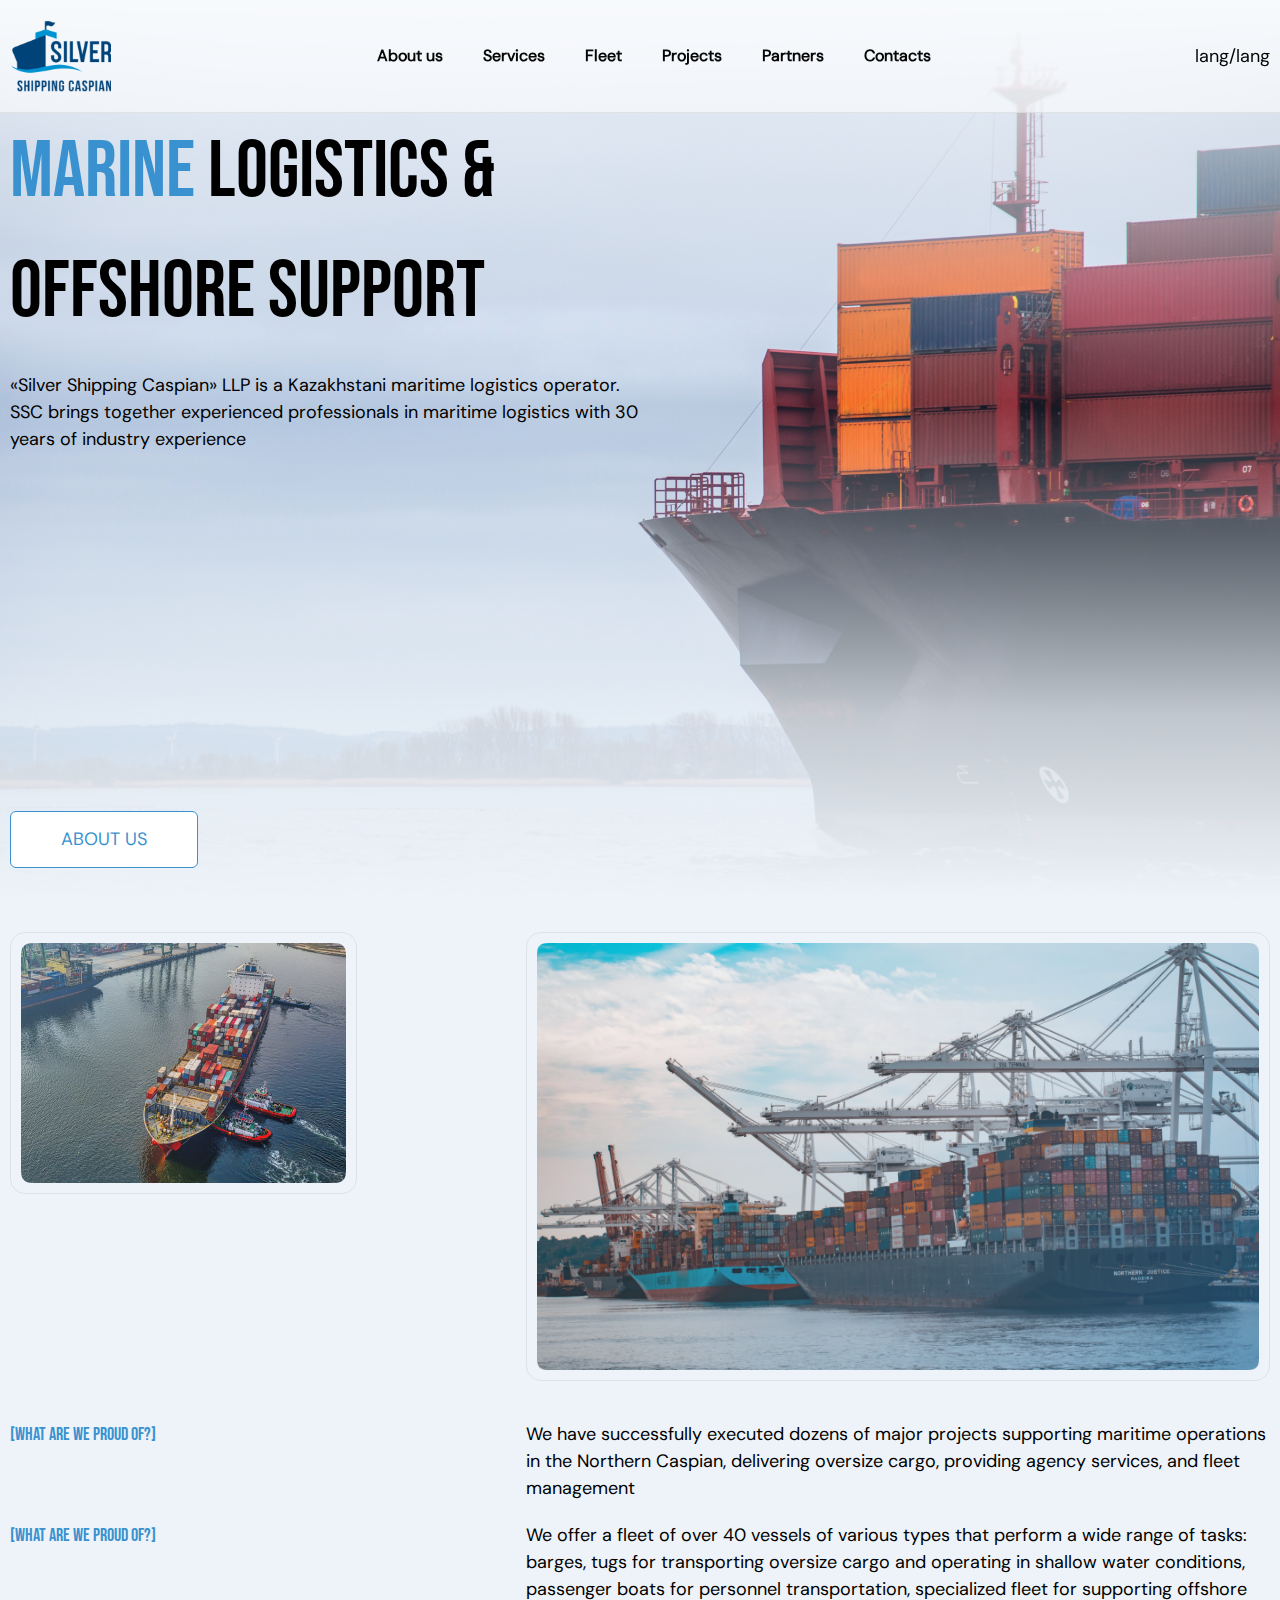
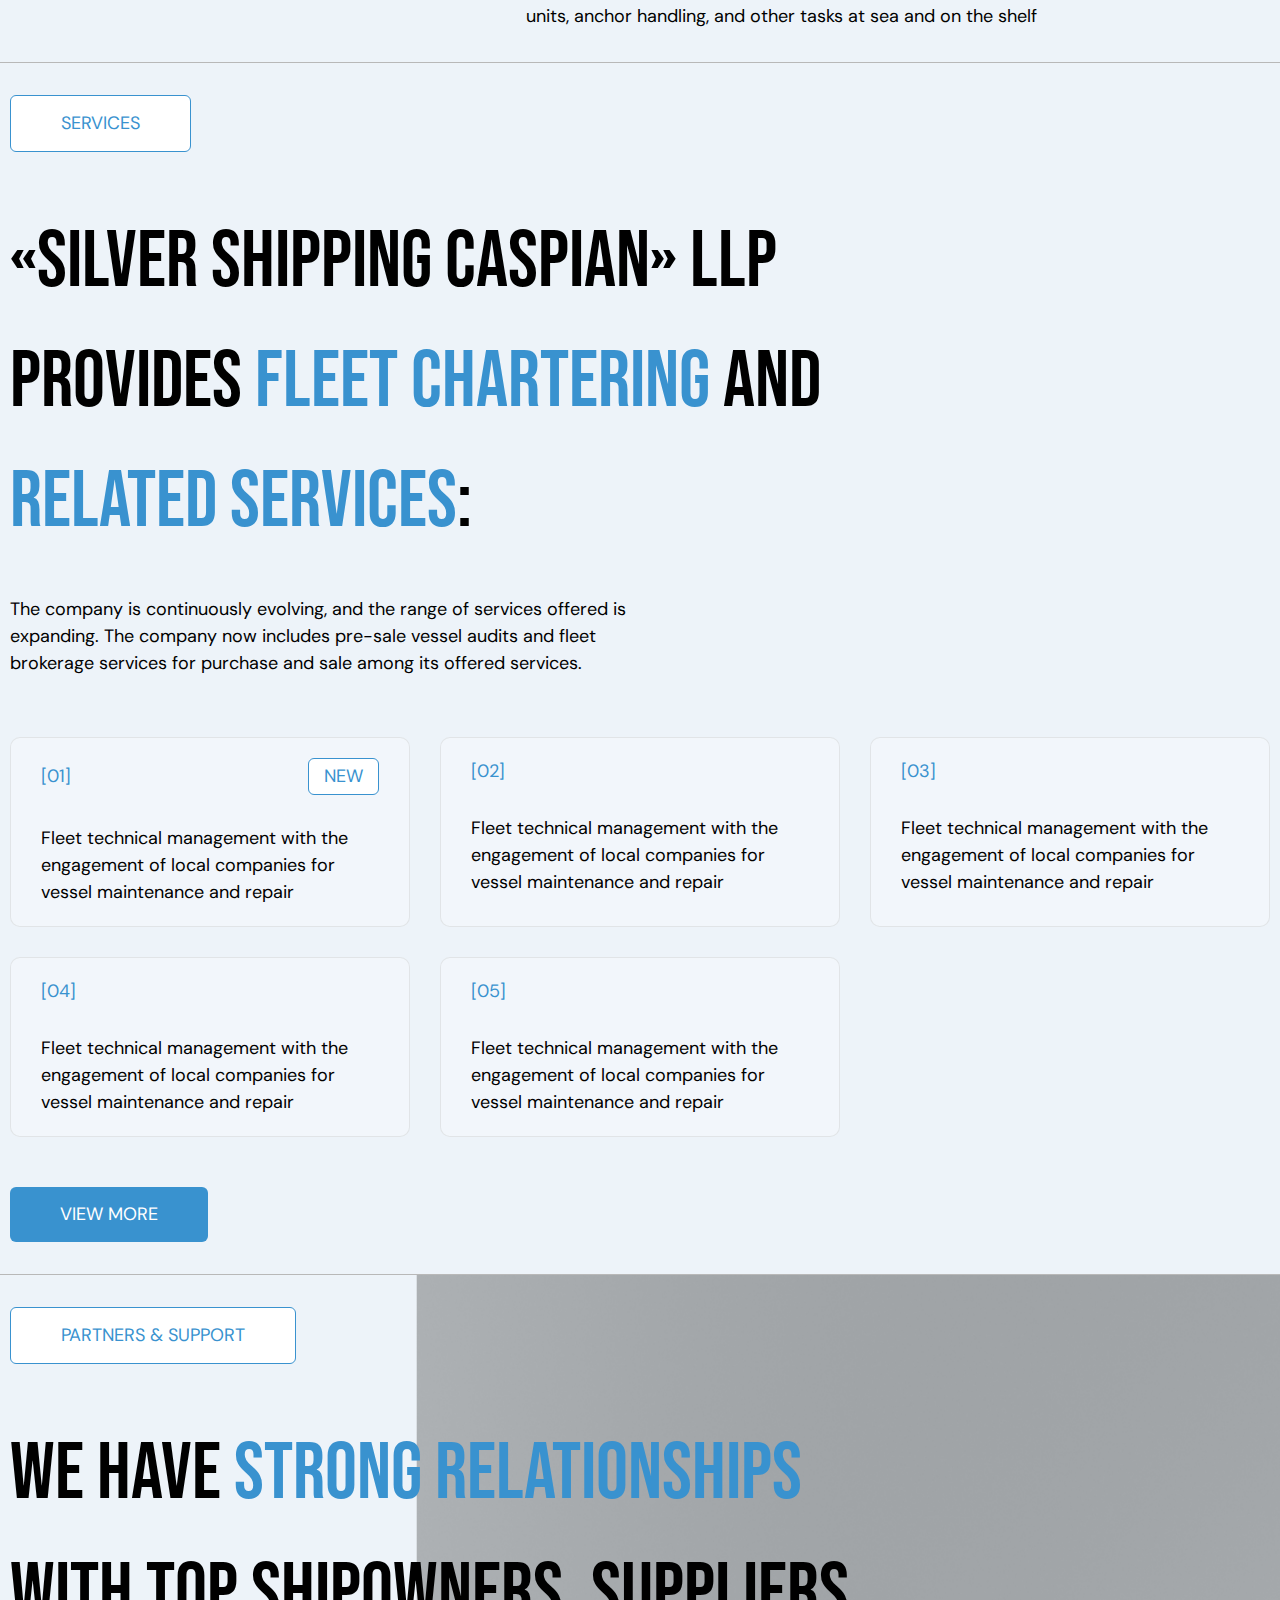
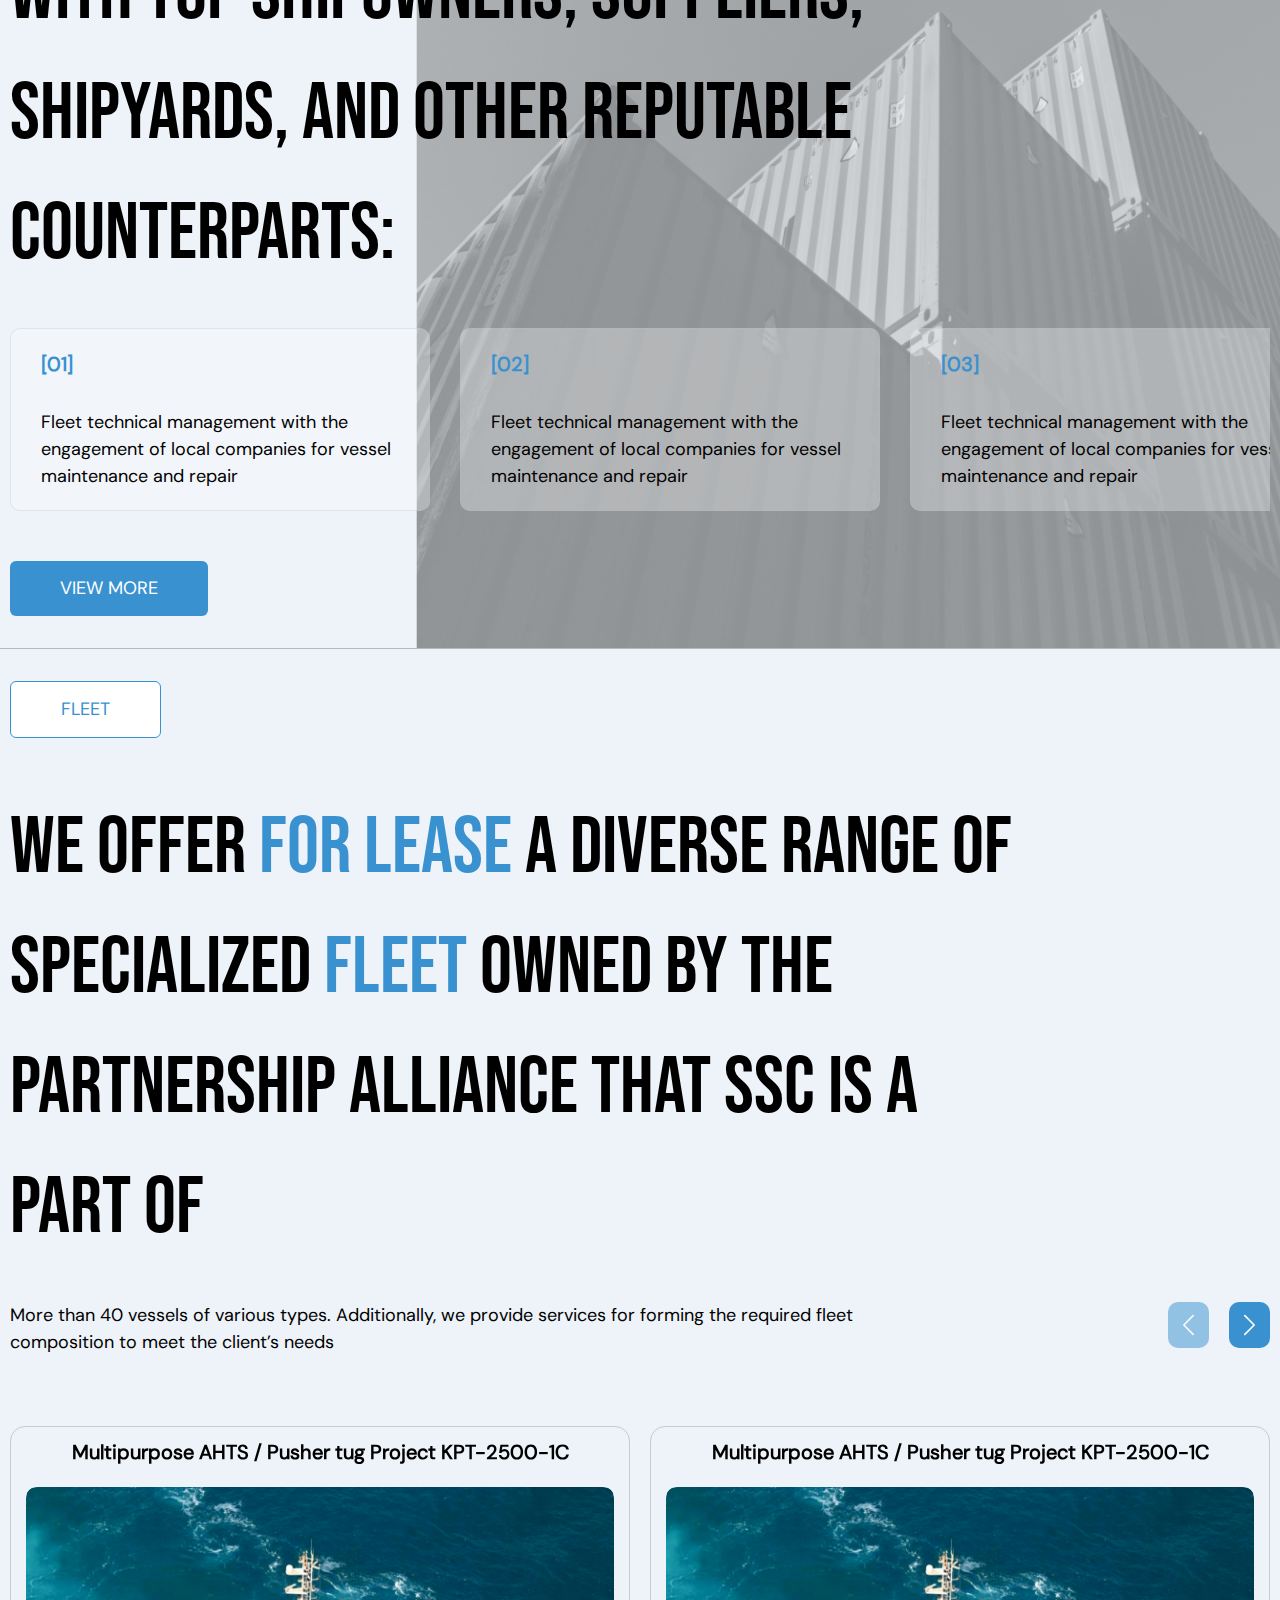
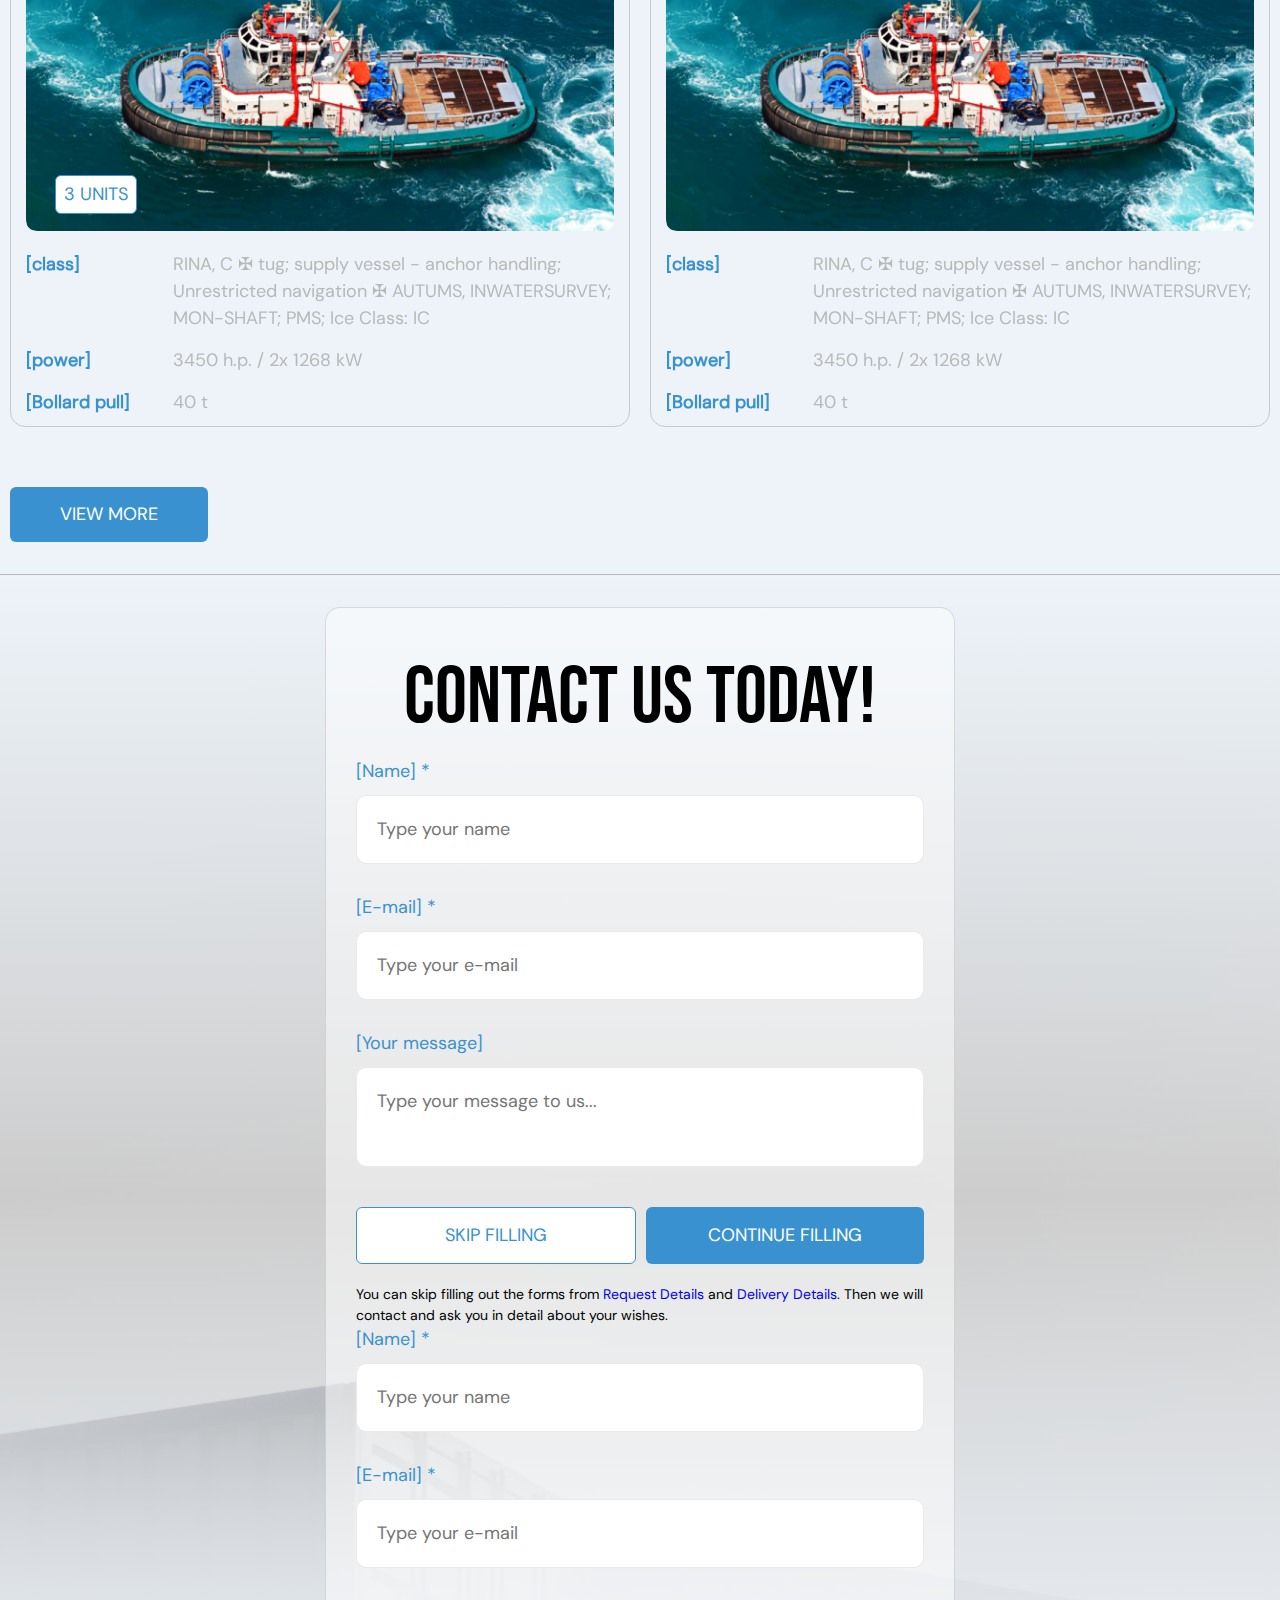
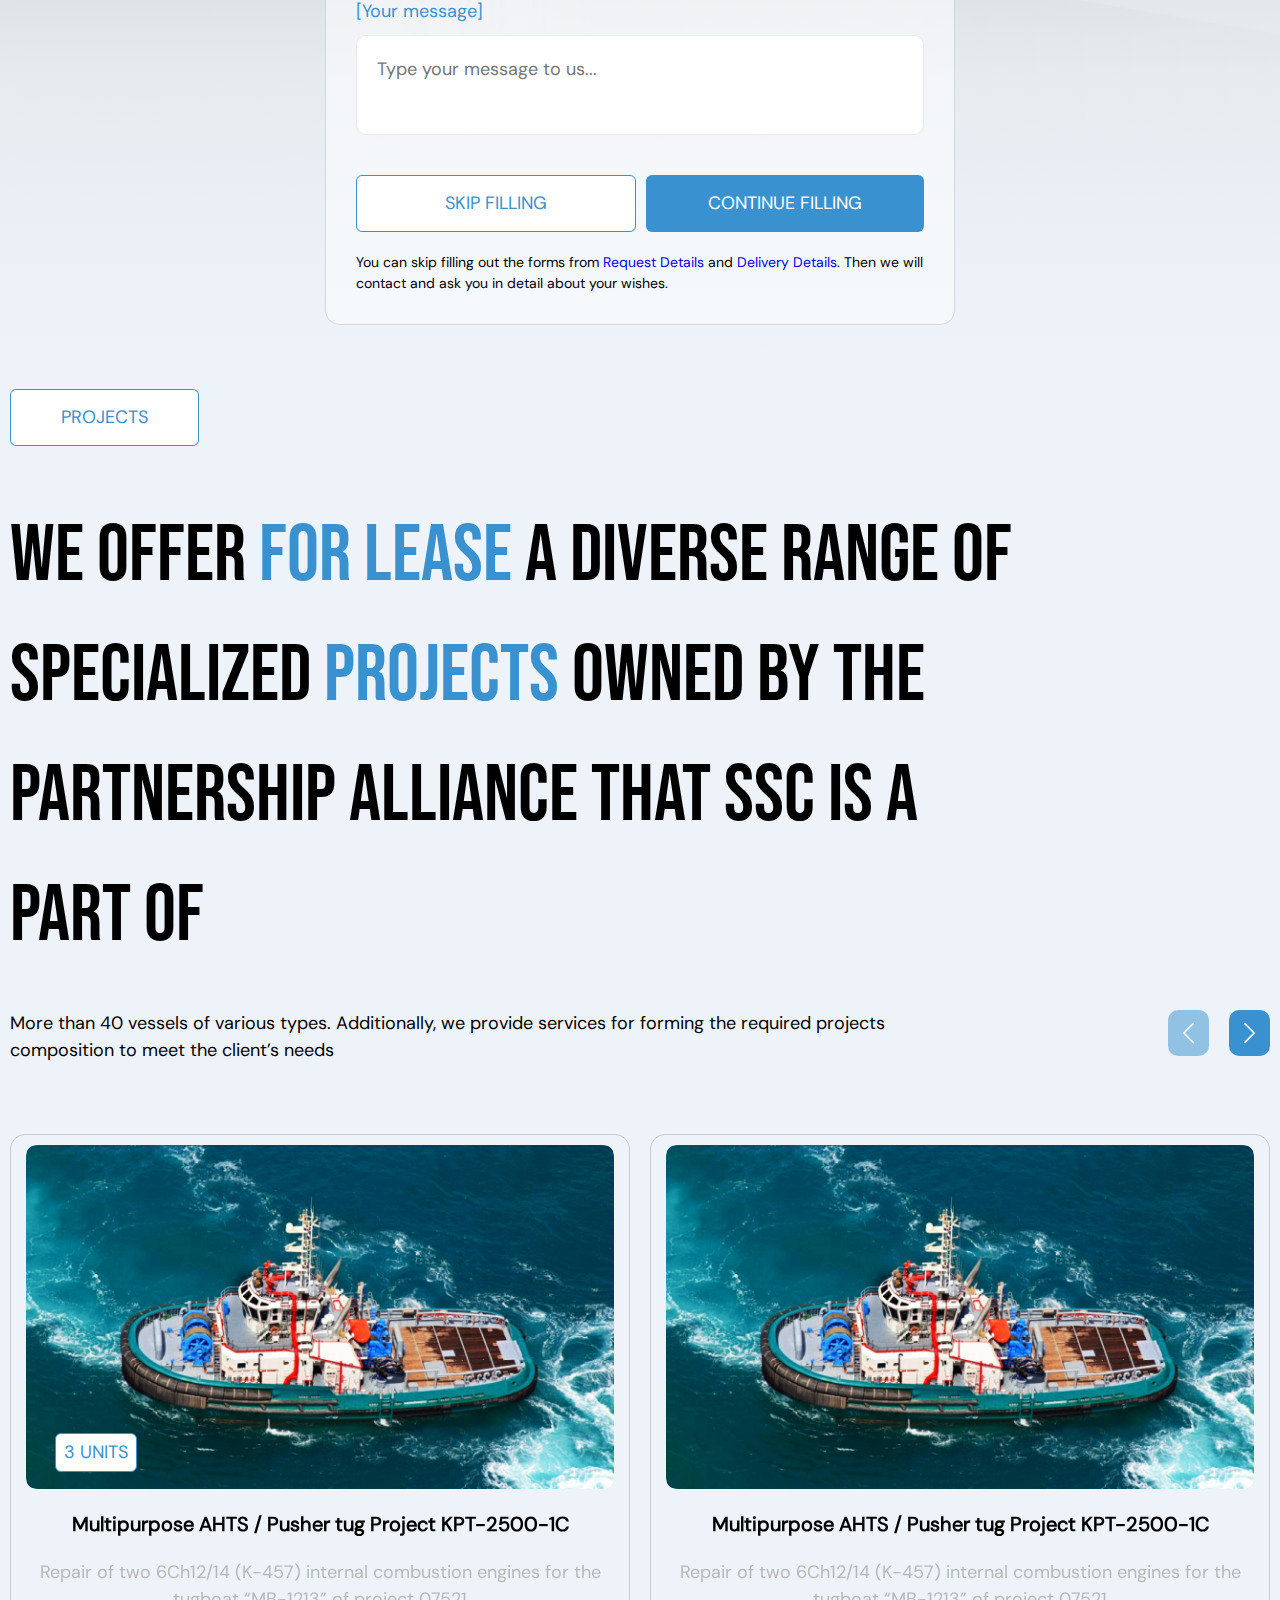
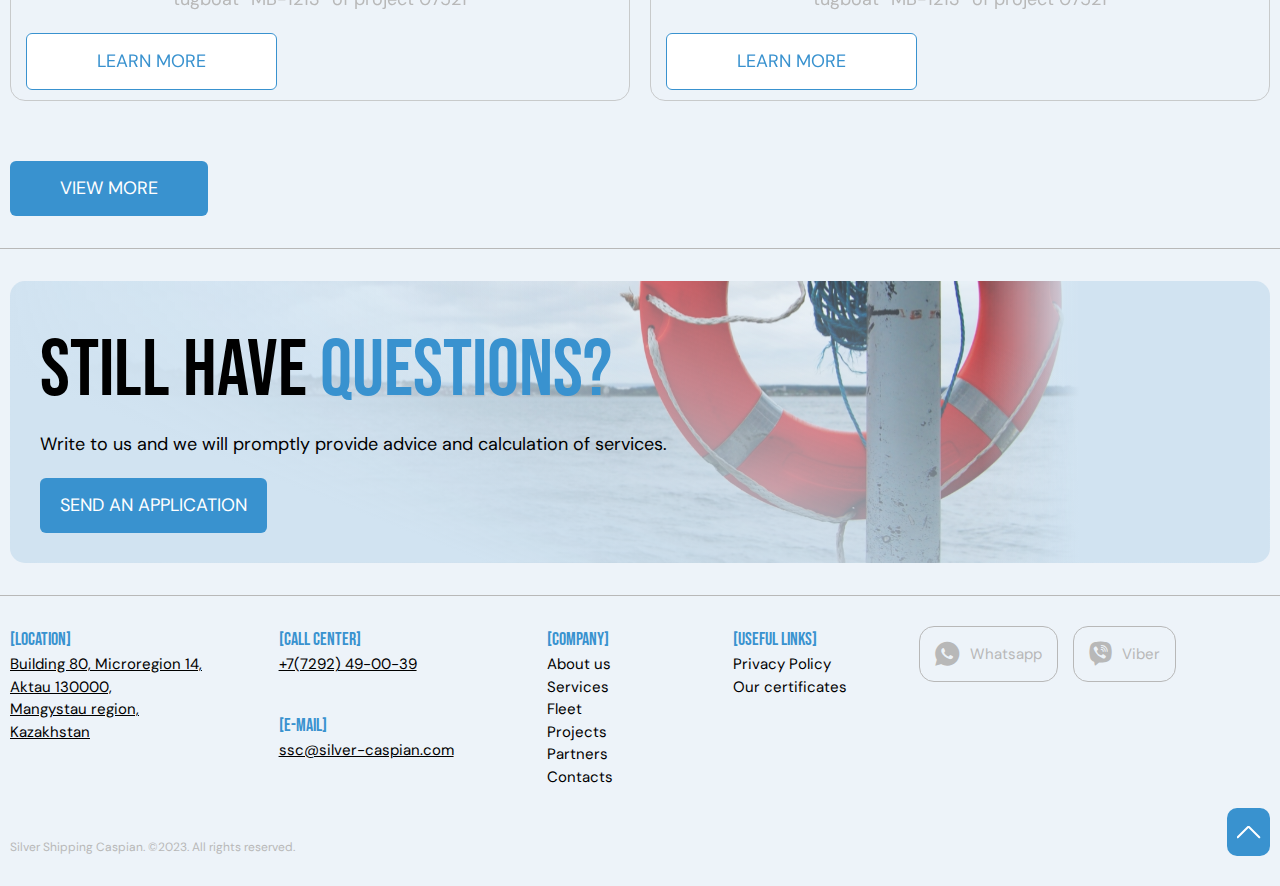
==== commit f3a1ce7f: "updated all pages and ready for the check" ====
--- a/index.html
+++ b/index.html
@@ -8,6 +8,7 @@
       rel="stylesheet"
       href="https://cdn.jsdelivr.net/npm/swiper@10/swiper-bundle.min.css"
     />
+    <link rel="stylesheet" href="./asset/fonts/custom-icons/custom-icons.css" />
     <link rel="stylesheet" href="./asset/fonts/font.css" />
     <link rel="stylesheet" href="./asset/style.css" />
     <link rel="stylesheet" href="./asset/main.css" />
@@ -91,13 +92,13 @@
             </div>
           </div>
           <div class="underbanner-content--text">
-            <div class="underbanner-item">[What are we proud of?]</div>
+            <div class="underbanner-item underbanner-item--title">[What are we proud of?]</div>
             <div class="underbanner-item">
               We have successfully executed dozens of major projects supporting
               maritime operations in the Northern Caspian, delivering oversize
               cargo, providing agency services, and fleet management
             </div>
-            <div class="underbanner-item">[What are we proud of?]</div>
+            <div class="underbanner-item underbanner-item--title">[What are we proud of?]</div>
             <div class="underbanner-item">
               We offer a fleet of over 40 vessels of various types that perform
               a wide range of tasks: barges, tugs for transporting oversize
@@ -127,7 +128,7 @@
           </div>
           <div class="services-content">
             <div class="card">
-              <div class="card-title">[01]</div>
+              <div class="card-title">[01] <button class="button-white">new</button></div>
               <div class="card-text">
                 Fleet technical management with the engagement of local
                 companies for vessel maintenance and repair
@@ -348,11 +349,11 @@
         <div class="container">
           <div class="contactus-block">
             <h1>Contact us today!</h1>
-            <div class="tab-dots">
+            <!-- <div class="tab-dots">
               <div class="tab-dot button-white active">Main forms</div>
               <div class="tab-dot button-white">Request details</div>
               <div class="tab-dot button-white">Delivery details</div>
-            </div>
+            </div> -->
             <div class="tab-contents">
               <div class="tab-content">
                 <div class="tab-content__element">
@@ -384,6 +385,38 @@
                   wishes.
                 </div>
               </div>
+              
+              <div class="tab-content">
+                <div class="tab-content__element">
+                  <div class="input-title">[Name] *</div>
+                  <input placeholder="Type your name" type="text" />
+                </div>
+                <div class="tab-content__element">
+                  <div class="input-title">[E-mail] *</div>
+                  <input placeholder="Type your e-mail" type="text" />
+                </div>
+                <div class="tab-content__element">
+                  <div class="input-title">[Your message]</div>
+                  <textarea placeholder="Type your message to us..."></textarea>
+                </div>
+                <div class="tab-content__element-buttons">
+                  <button class="button-white skip-filling">
+                    Skip filling
+                  </button>
+                  <button class="button-blue continue-filling">
+                    Continue filling
+                  </button>
+                </div>
+                <div class="tab-content__element-description">
+                  You can skip filling out the forms from
+                  <span><a href="#">Request Details</a></span>
+                  and
+                  <span><a href="#">Delivery Details</a></span
+                  >. Then we will contact and ask you in detail about your
+                  wishes.
+                </div>
+              </div>
+              
             </div>
           </div>
         </div>
@@ -561,13 +594,13 @@
             <div class="footer-item footer-social">
               <div class="social-item">
                 <a href="#Whatsapp"
-                  ><img src="./asset/img/icons/whatsup.svg" alt="" />
+                  ><div class="icon-whatsapp"></div>
                   <span>Whatsapp</span></a
                 >
               </div>
               <div class="social-item">
                 <a href="#Viber">
-                  <img src="./asset/img/icons/viber.svg" alt="" />
+                  <div class="icon-viber"></div>
                   <span>Viber</span>
                 </a>
               </div>
@@ -575,9 +608,11 @@
           </div>
 
           <div class="footer-item footer-under">
-            <div class="under-text">Silver Shipping Caspian. ©2023. All rights reserved.</div>
+            <div class="under-text">
+              Silver Shipping Caspian. ©2023. All rights reserved.
+            </div>
             <button class="gotop">
-              <img src="./asset/img/icons/slider-but-next.svg" alt="">
+              <img src="./asset/img/icons/slider-but-next.svg" alt="" />
             </button>
           </div>
         </div>
--- a/asset/fonts/custom-icons/custom-icons.css
+++ b/asset/fonts/custom-icons/custom-icons.css
@@ -0,0 +1,36 @@
+@font-face {
+  font-family: 'icomoon';
+  src:  url('fonts/icomoon.eot?xrh0oh');
+  src:  url('fonts/icomoon.eot?xrh0oh#iefix') format('embedded-opentype'),
+    url('fonts/icomoon.ttf?xrh0oh') format('truetype'),
+    url('fonts/icomoon.woff?xrh0oh') format('woff'),
+    url('fonts/icomoon.svg?xrh0oh#icomoon') format('svg');
+  font-weight: normal;
+  font-style: normal;
+  font-display: block;
+}
+
+[class^="icon-"], [class*=" icon-"] {
+  /* use !important to prevent issues with browser extensions that change fonts */
+  font-family: 'icomoon' !important;
+  speak: never;
+  font-style: normal;
+  font-weight: normal;
+  font-variant: normal;
+  text-transform: none;
+  line-height: 1;
+
+  /* Better Font Rendering =========== */
+  -webkit-font-smoothing: antialiased;
+  -moz-osx-font-smoothing: grayscale;
+}
+
+.icon-viber:before {
+  content: "\e900";
+}
+.icon-whatsapp:before {
+  content: "\e901";
+}
+.icon-telegram:before {
+  content: "\e902";
+}
--- a/asset/style.css
+++ b/asset/style.css
@@ -97,7 +97,7 @@
   font-family: "DMSans-reg";
   /* background-color: #ffff; */
   color: var(--black);
-  background: #EDF3F9;
+  background: #edf3f9;
 }
 
 /* 
@@ -155,6 +155,9 @@
   padding: 32px 0;
   border-bottom: 1.5px solid var(--grey);
 }
+#about-page section{
+  border-bottom: 15px solid var(--blue);
+}
 .section-title {
   margin-bottom: 34px;
 }
@@ -174,9 +177,9 @@
 }
 
 @media ((max-width: 570px)) {
-  section {
+  /* section {
     padding: 8px 0;
-  }
+  } */
 }
 
 /* colors */
--- a/asset/main.css
+++ b/asset/main.css
@@ -22,6 +22,7 @@
   padding: 14px 50px;
   transition: all 0.2s;
   border: none;
+  text-transform: uppercase;
 }
 .button-blue:hover {
   opacity: 0.8;
@@ -35,6 +36,7 @@
   transition: all 0.2s;
   color: var(--blue);
   border: 1.5px solid var(--blue);
+  text-transform: uppercase;
 }
 .button-white:hover {
   background-color: var(--blue);
@@ -50,6 +52,33 @@
   flex-direction: column;
   gap: 50px;
 }
+.title-another {
+  padding-top: 113px;
+  height: 500px;
+  background: url("./img/title-another.png") no-repeat;
+  background-position: 100% 100%;
+  background-size: cover;
+  border-bottom: none;
+}
+.title-another h1 {
+  padding: 80px 0 20px 0;
+}
+.breadcrump {
+  display: flex;
+}
+.breadcrump-item {
+  font-weight: 600;
+}
+.breadcrump-item a {
+  color: var(--black);
+}
+.breadcrump-item.active {
+  color: var(--blue);
+}
+.breadcrump-gap {
+  margin: 0 10px;
+}
+
 @media (max-width: 800px) {
   .section-title {
     gap: 40px;
@@ -57,6 +86,7 @@
   }
   .button-blue,
   .button-white {
+    font-size: 14px;
     padding: 7px 15px;
   }
 }
@@ -124,8 +154,11 @@
   color: var(--black);
   transition: all 0.2s;
 }
+.nav-item.active a {
+  font-weight: 600;
+  color: var(--blue);
+}
 .nav-item a:hover {
-  font-weight: 600;
   color: var(--blue);
 }
 .nav-bottom {
@@ -338,6 +371,11 @@
   grid-template-columns: 2fr 3fr;
   gap: 20px;
 }
+.underbanner-item--title {
+  color: var(--blue);
+  text-transform: uppercase;
+  font-family: "Bebas";
+}
 @media ((max-width: 800px)) {
   .underbanner-content--img,
   .underbanner-content--text {
@@ -374,8 +412,14 @@
   background: rgba(255, 255, 255, 0.3);
 }
 .services .card-title {
+  display: flex;
+  justify-content: space-between;
+  align-items: center;
   color: var(--blue);
   margin-bottom: 30px;
+}
+.card-title .button-white {
+  padding: 4px 15px;
 }
 .services .card-text {
 }
@@ -397,6 +441,9 @@
   .services-subtitle {
     width: 100%;
     margin-bottom: 40px;
+  }
+  .card-title .button-white {
+    padding: 3px 12px;
   }
 }
 /* --------------------------------------------- partners --------------------------------------------- */
@@ -599,7 +646,7 @@
 /* --------------------------------------------- contactus --------------------------------------------- */
 .contactus {
   border-bottom: none;
- 
+
   background: linear-gradient(
       180deg,
       #edf3f9 0%,
@@ -674,6 +721,7 @@
 }
 .tab-content__element-buttons button {
   width: 100%;
+  font-size: 18px;
 }
 .tab-content__element-description {
   /* text-wrap: balance; */
@@ -682,7 +730,7 @@
 .tab-content__element-description a {
 }
 .tab-content__element .input-title {
-  color: var(--grey);
+  color: var(--blue);
 }
 @media ((max-width: 1000px)) {
   .contactus-block {
@@ -690,6 +738,10 @@
   }
 }
 @media ((max-width: 800px)) {
+  .tab-content__element-buttons {
+    flex-direction: column-reverse;
+    flex: none;
+  }
   .tab-dots {
     margin-bottom: 60px;
   }
@@ -834,7 +886,6 @@
 .question button {
   padding: 14px 20px;
 }
-/* --------------------------------------------- some --------------------------------------------- */
 
 /* --------------------------------------------- footer --------------------------------------------- */
 
@@ -902,24 +953,31 @@
 
 .footer-social a {
   display: flex;
+  align-items: center;
   padding: 15px;
   border: 1.5px solid var(--grey);
   border-radius: 15px;
   transition: all 0.2s;
 }
-.footer-social a:hover {
-  background-color: var(--blue);
-}
-.footer-social img {
+
+.footer-social .social-item div {
   margin-right: 10px;
-}
+  font-size: 24px;
+  color: var(--grey);
+  transition: all 0.2s;
+}
+
 .footer-social span {
   color: var(--grey);
   transition: all 0.2s;
 }
-/* .footer-social span:hover {
-  color: var(--blue);
-} */
+.footer-social a:hover div,
+.footer-social a:hover span {
+  color: var(--blue);
+}
+.footer-social a:hover {
+  border-color: var(--blue);
+}
 .footer-item {
 }
 .footer-item .item-title {
@@ -1019,3 +1077,270 @@
     width: 100%;
   }
 }
+
+/* --------------------------------------------- map --------------------------------------------- */
+
+.map-contact {
+}
+.map-contact .container {
+  display: flex;
+  justify-content: center;
+  gap: 20px;
+}
+.map {
+}
+.map img {
+  height: 100%;
+  width: 100%;
+  object-fit: cover;
+}
+.map-info {
+  display: flex;
+  flex-direction: column;
+  gap: 15px;
+  justify-content: space-between;
+}
+.map-info__item {
+}
+.map-info .item-title {
+  margin-bottom: 5px;
+  font-family: "Bebas";
+  color: var(--blue);
+}
+.map-info .item-text,
+.map-info .item-text a {
+  color: var(--grey);
+  text-decoration: underline;
+  transition: all 0.2s;
+}
+.map-info .item-text a:hover {
+  color: var(--blue);
+}
+@media ((max-width: 800px)) {
+  .map-contact .container {
+    flex-direction: column;
+  }
+  .map-info .item-title {
+    font-size: 16px;
+  }
+}
+
+/* --------------------------------------------- fleetpage --------------------------------------------- */
+#fleet-page {
+}
+#fleet-page .fleet-content {
+  display: grid;
+  grid-template-columns: repeat(2, 1fr);
+  gap: 30px;
+}
+#fleet-page .tab-dots {
+  justify-content: start;
+  gap: 15px;
+  flex-wrap: wrap;
+}
+#fleet-page .card {
+  display: none;
+}
+#fleet-page .card.active {
+  display: flex;
+}
+
+@media ((max-width: 800px)) {
+  #fleet-page .fleet-content {
+    display: grid;
+    grid-template-columns: 1fr;
+    gap: 20px;
+  }
+}
+
+/* --------------------------------------------- partnerspage --------------------------------------------- */
+#partners-page {
+}
+#partners-page .partners {
+  background: transparent;
+}
+#partners-page .partners-content {
+  display: grid;
+  grid-template-columns: repeat(3, 1fr);
+  overflow: visible;
+}
+#partners-page .partners .card {
+  width: 100%;
+  min-width: fit-content;
+}
+
+@media ((max-width: 800px)) {
+  #partners-page .partners-content {
+    grid-template-columns: 1fr;
+  }
+}
+/* --------------------------------------------- projectspage --------------------------------------------- */
+#projects-page {
+}
+#projects-page .tab-dots {
+  justify-content: start;
+  gap: 15px;
+  flex-wrap: wrap;
+}
+#projects-page .projects-content {
+  display: grid;
+  grid-template-columns: repeat(2, 1fr);
+  gap: 30px;
+}
+#projects-page .projects .card {
+  display: none;
+}
+#projects-page .projects .card.active {
+  display: flex;
+}
+@media ((max-width: 800px)) {
+  #projects-page .projects-content {
+    grid-template-columns: 1fr;
+    gap: 20px;
+  }
+}
+
+/* --------------------------------------------- servicespage --------------------------------------------- */
+#services-page {
+}
+#services-page .services .services-content {
+  display: grid;
+  grid-template-columns: repeat(3, 1fr);
+  gap: 30px;
+  overflow: visible;
+}
+#services-page .services .card {
+  min-width: fit-content;
+}
+#services-page {
+}
+#services-page {
+}
+@media ((max-width: 800px)) {
+  #services-page .services .services-content {
+    grid-template-columns: 1fr;
+    gap: 20px;
+  }
+}
+
+/* --------------------------------------------- errorpage --------------------------------------------- */
+
+.error {
+  padding-top: 113px;
+  min-height: 90vh;
+  background: url("./img/conactus-bg.svg"),
+    linear-gradient(
+      180deg,
+      #1c72c7 0%,
+      rgba(16, 88, 160, 1) 44.92%,
+      rgba(0, 91, 182, 0.8) 79.51%,
+      #1666b6 100%
+    );
+  background-position: 100% 100%;
+  background-size: cover;
+}
+.error .container {
+  display: flex;
+  flex-direction: column;
+  align-items: center;
+}
+.error-code {
+  font-family: "Bebas";
+  font-size: 150px;
+
+  color: var(--blue);
+  margin-bottom: 10px;
+  letter-spacing: 1px;
+}
+.error-subtitle {
+  /* font-size: 14px; */
+  font-weight: 600;
+  padding: 20px 0 60px 0;
+}
+@media ((max-width: 800px)) {
+  .error-code {
+    font-size: 70px;
+  }
+  .error button,
+  .error a {
+    width: 100%;
+  }
+}
+/* --------------------------------------------- aboutpage --------------------------------------------- */
+
+#about-page {
+}
+#about-page .underbanner {
+  border: none;
+}
+.about .block-img {
+  display: flex;
+  overflow: auto;
+  gap: 30px;
+  margin-bottom: 60px;
+}
+.about .card-img {
+  min-width: 480px;
+  
+}
+.card-img img {
+  width: 100%;
+  height: 100%;
+  object-fit: cover;
+}
+.about-content {
+  width: 80%;
+}
+.about .cards-block {
+  display: grid;
+  grid-template-columns: repeat(2, 1fr);
+  gap: 30px;
+}
+.about .card {
+  padding: 20px 30px;
+  border-radius: 10px;
+  border: 1.5px solid rgba(184, 184, 184, 0.3);
+  background: rgba(255, 255, 255, 0.3);
+}
+.about .card-text--only {
+  font-weight: 700;
+}
+
+.about .card-title {
+  display: flex;
+  justify-content: space-between;
+  align-items: center;
+  color: var(--blue);
+  margin-bottom: 30px;
+}
+.about .cards-text {
+}
+
+@media ((max-width: 800px)) {
+  .about-content {
+    width: 100%;
+  }
+  .about .block-img {
+    gap: 30px;
+  }
+  .about .card-img {
+    min-width: 290px;
+  }
+
+  .about .cards-block {
+    grid-template-columns: 1fr;
+    gap: 15px;
+  }
+  .about .card-text--only:nth-child(2) {
+    margin-bottom: 40px;
+  }
+  .about .card {
+    padding: 15px;
+  }
+
+  .about .card-title {
+    margin-bottom: 20px;
+  }
+  .about .cards-text {
+  }
+}
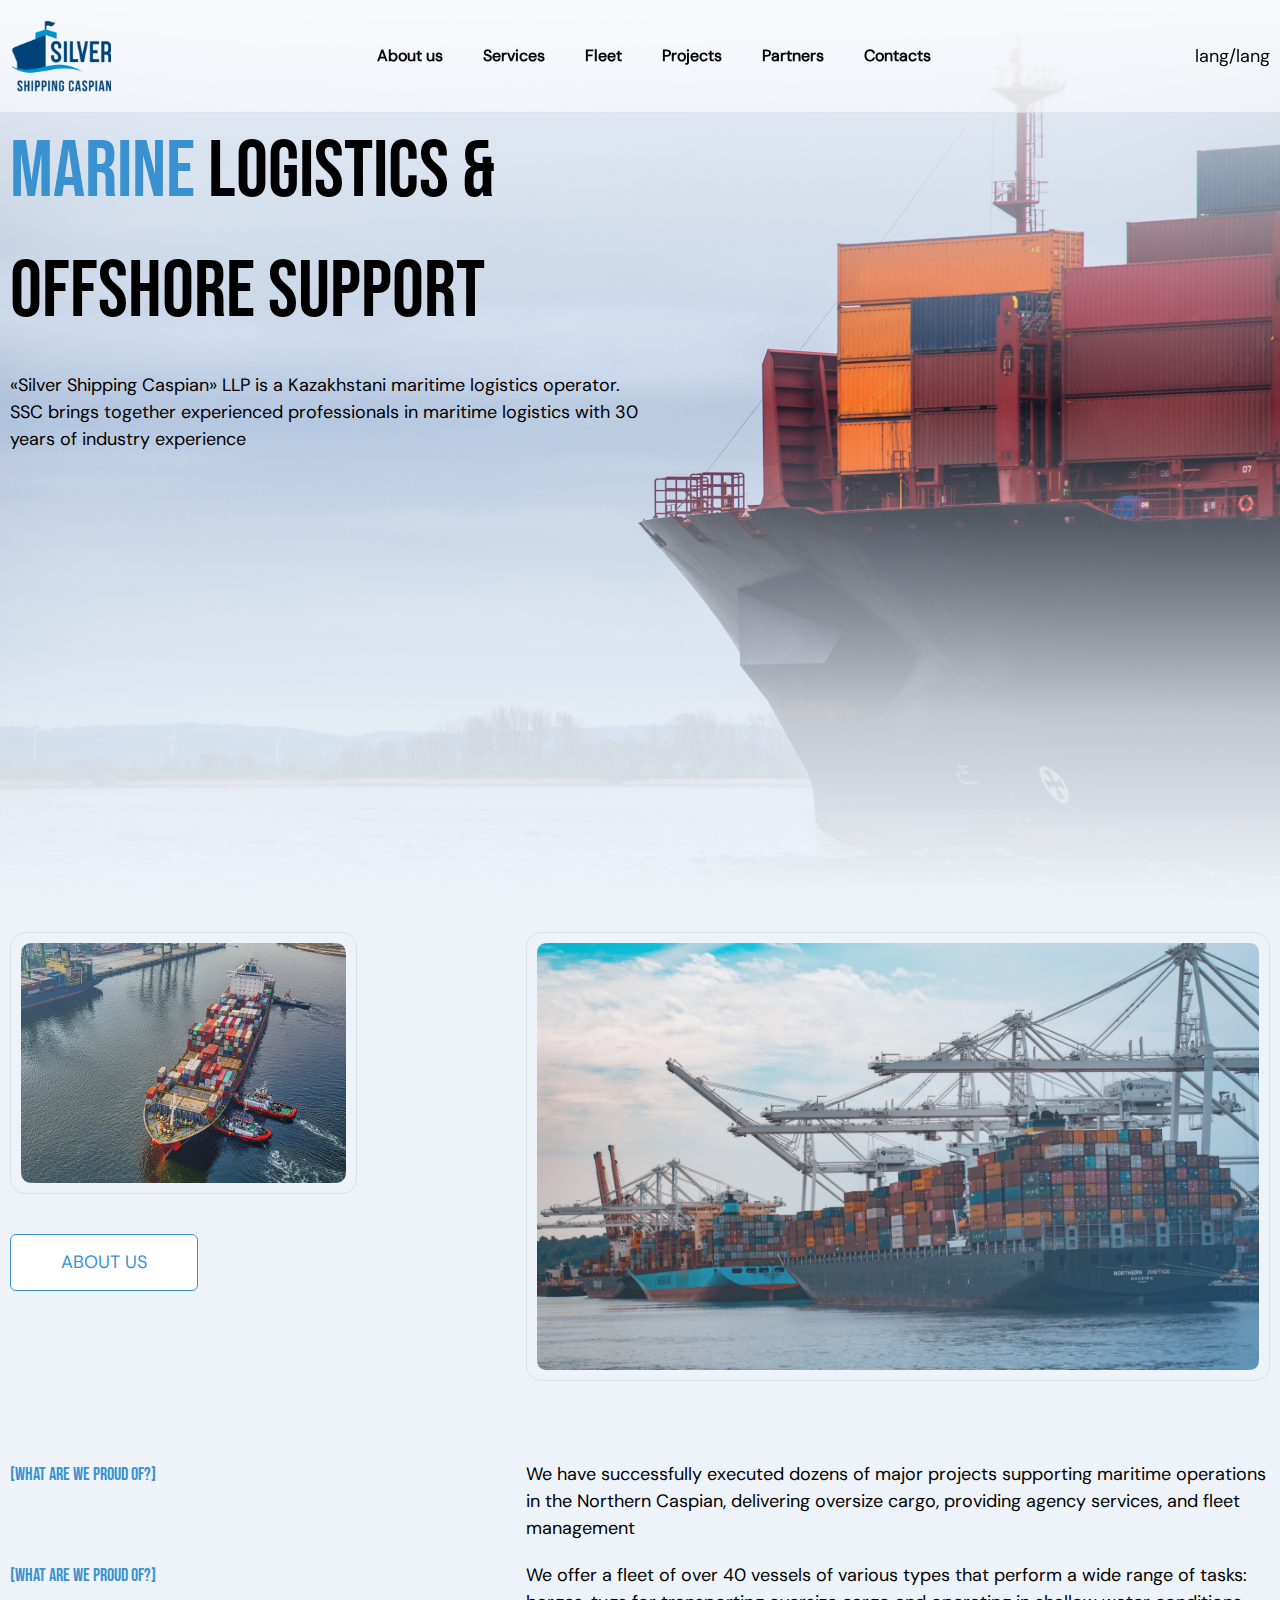
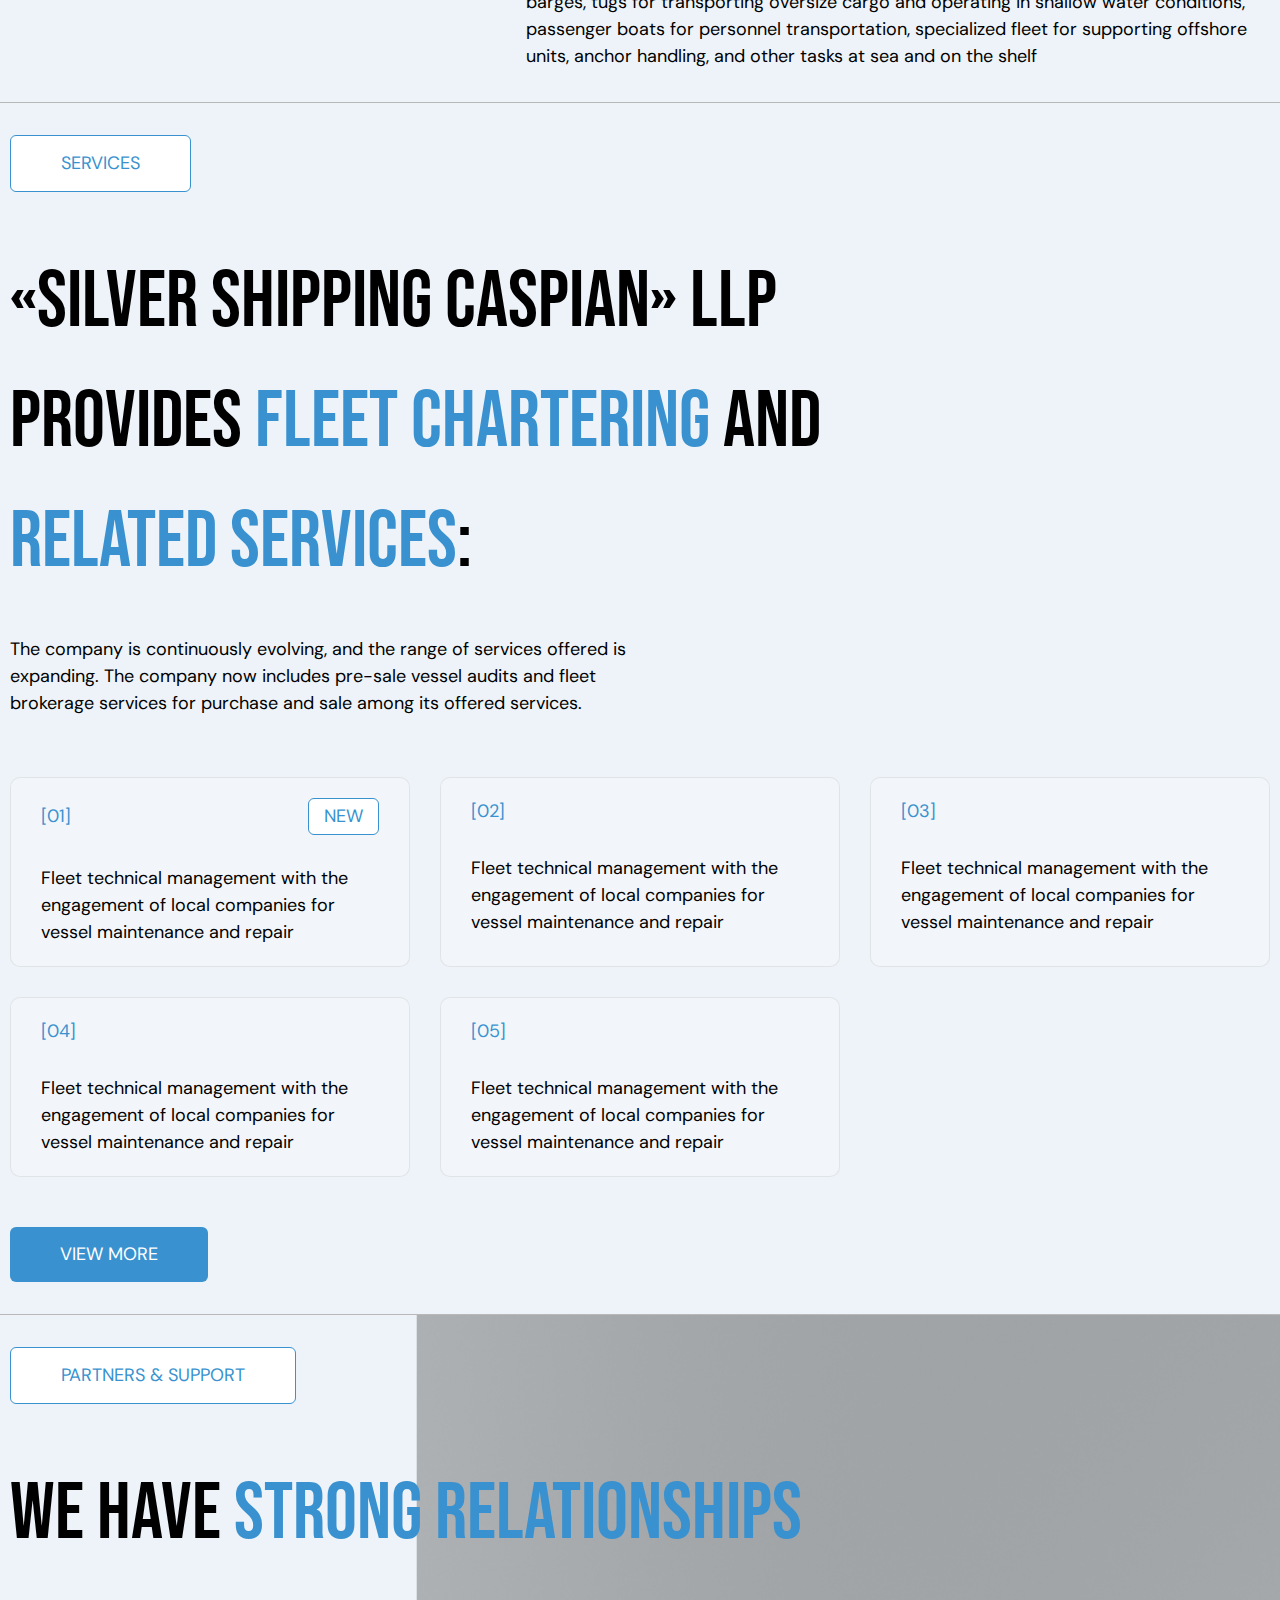
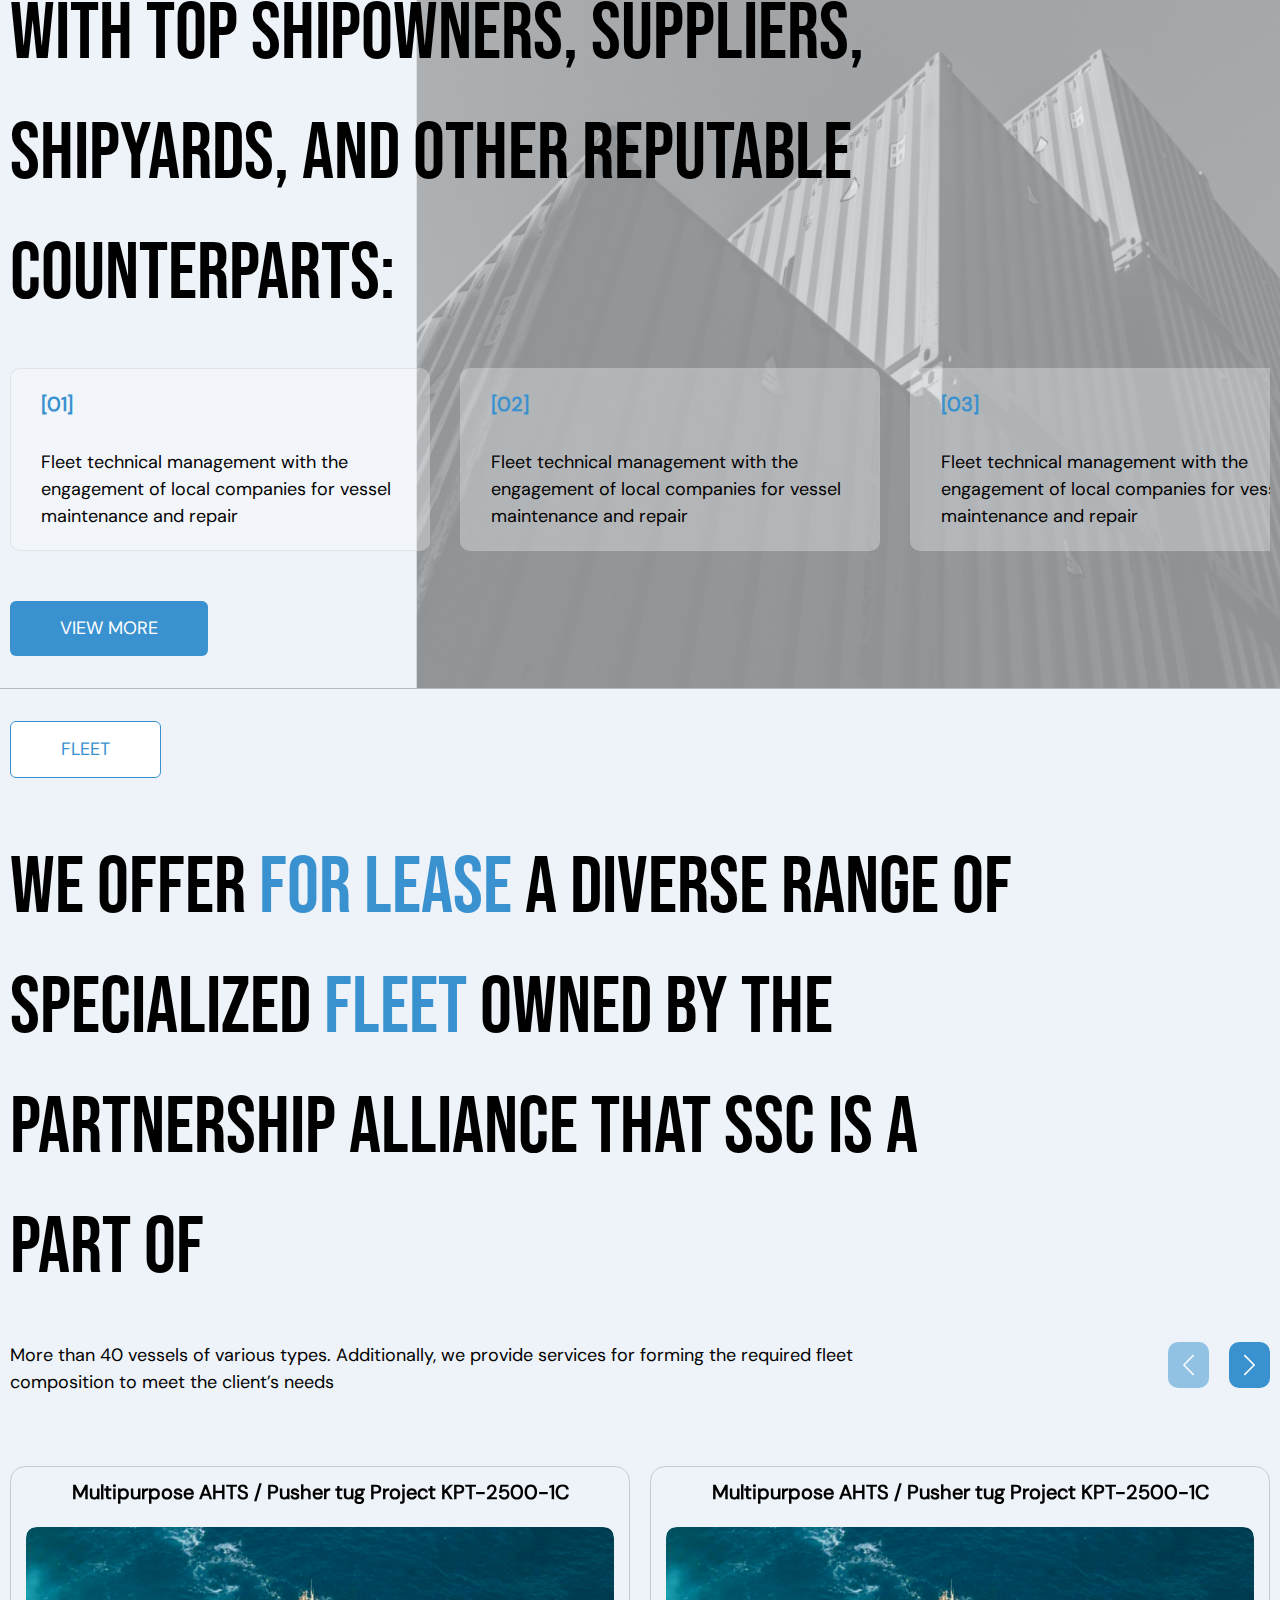
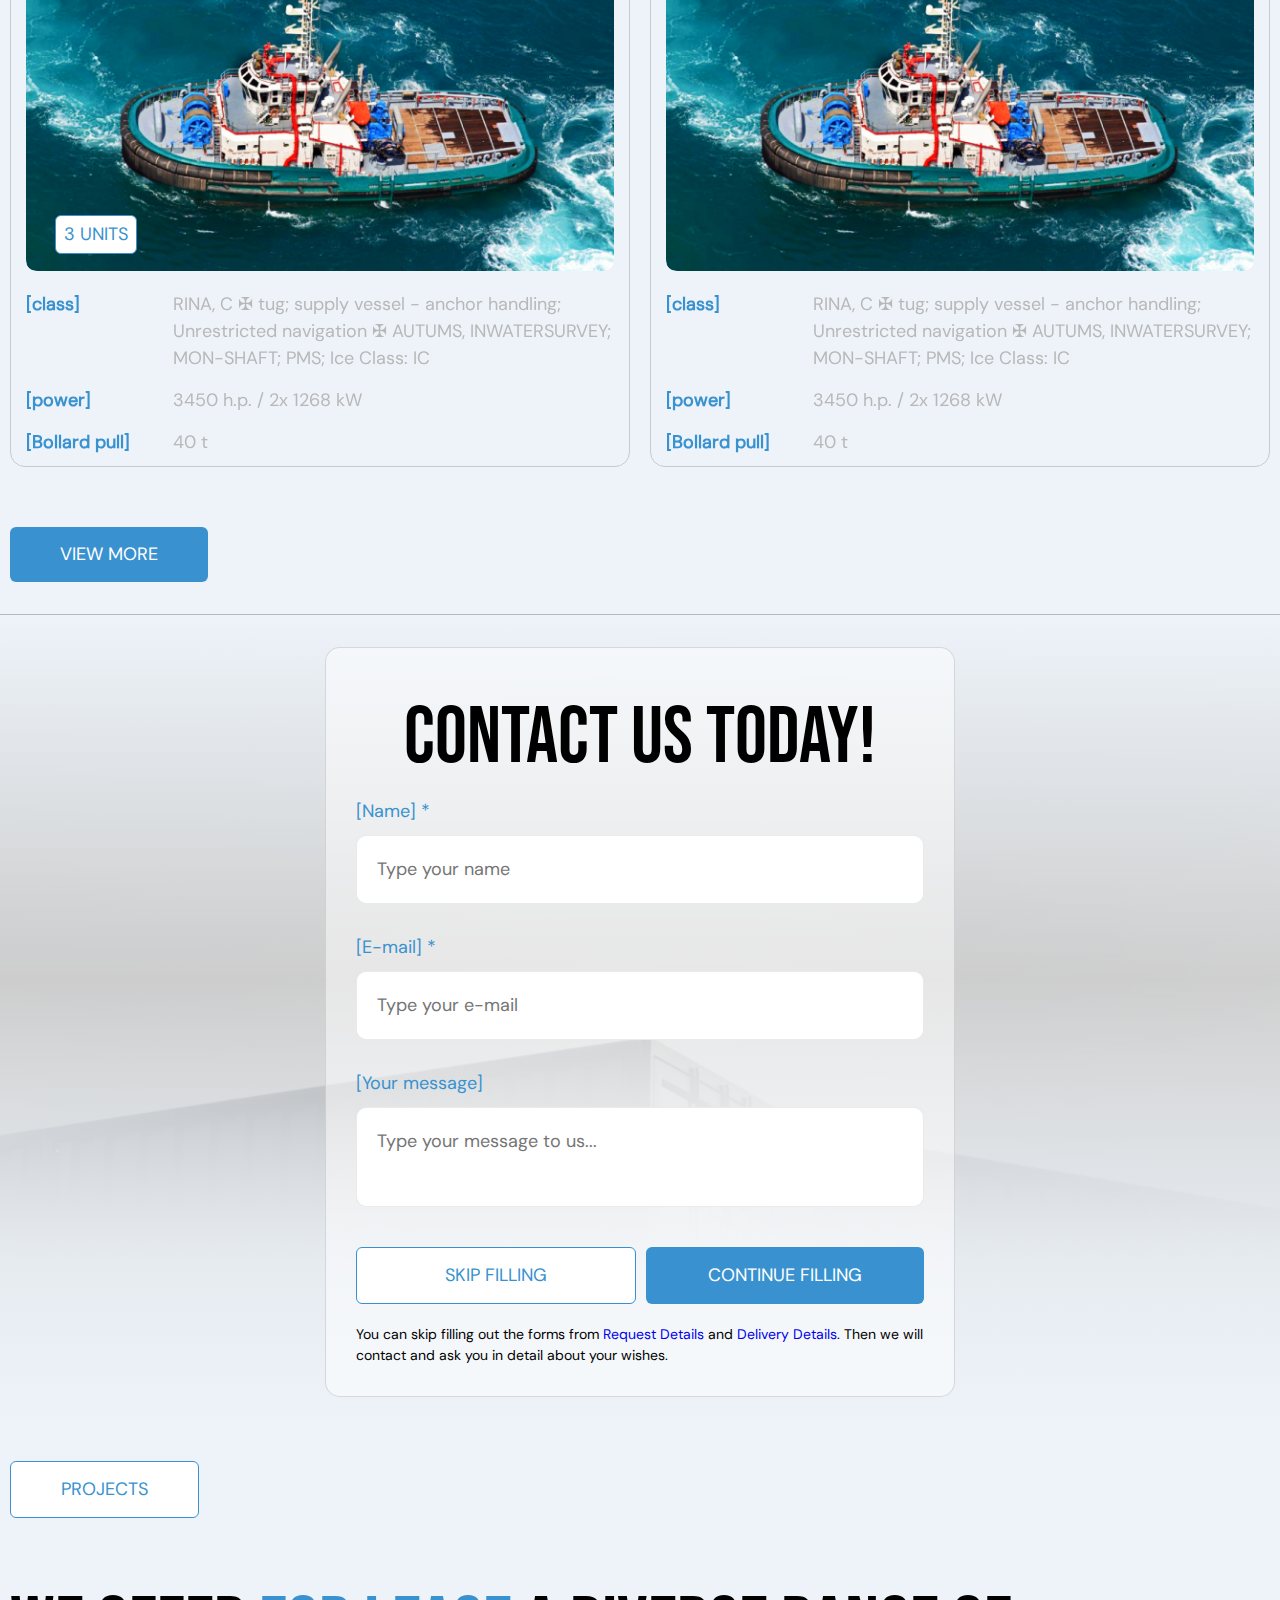
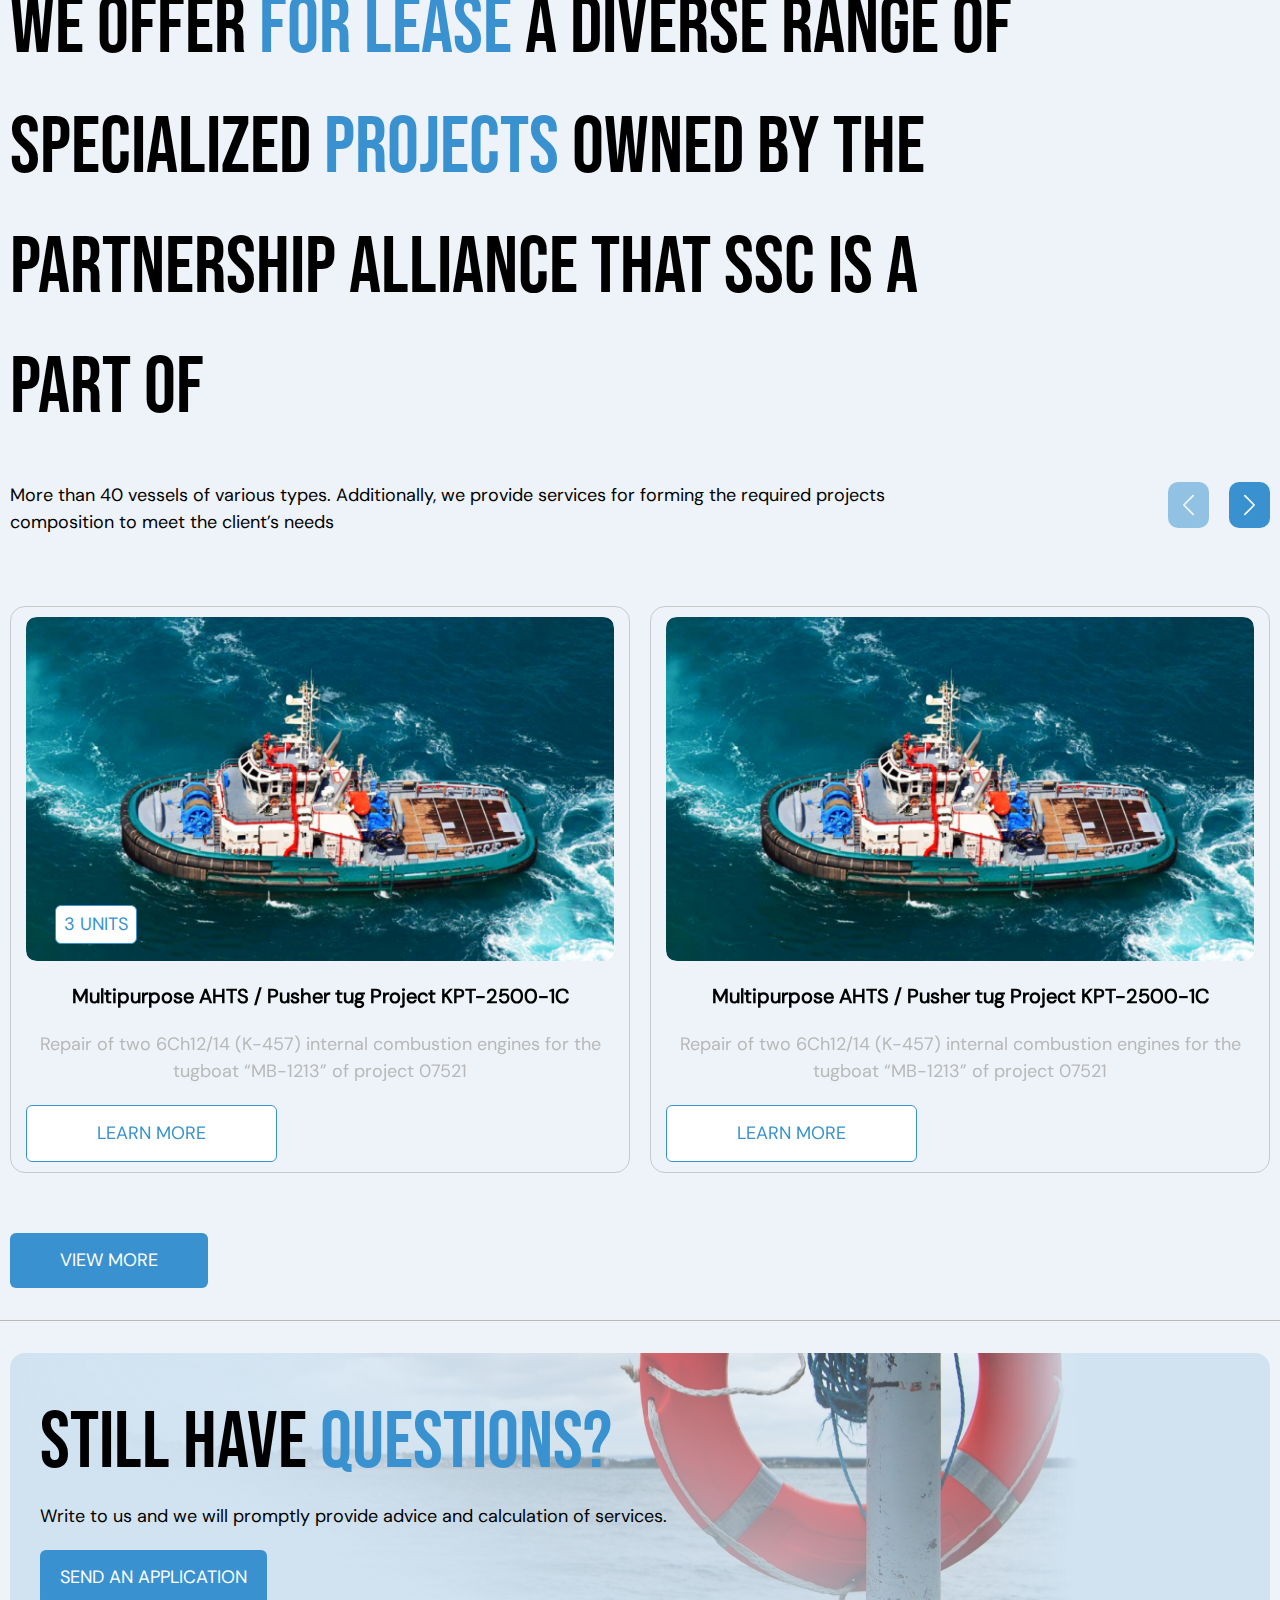
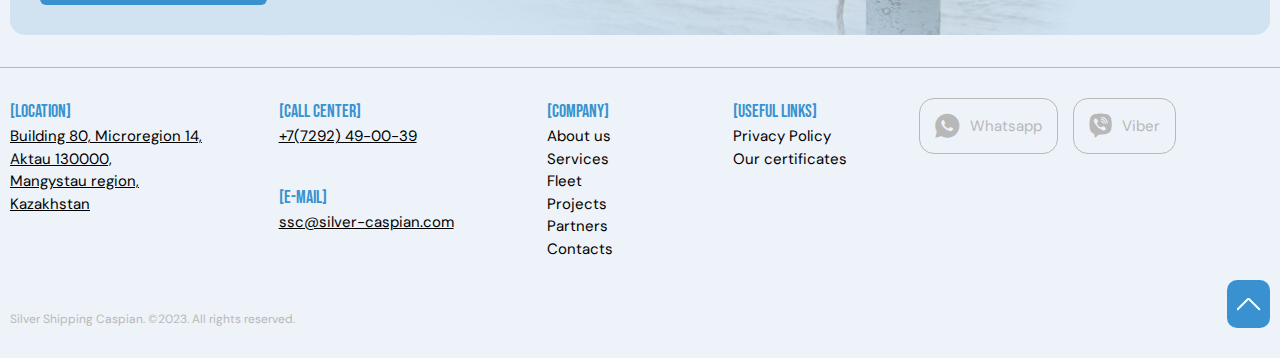
==== commit 2423adc4: "scroll" ====
--- a/index.html
+++ b/index.html
@@ -64,41 +64,46 @@
       <section class="main-banner">
         <div class="container">
           <div class="banner-content">
+            <h1>
+              <span class="accent-word">Marine</span> Logistics & Offshore
+              Support
+            </h1>
+            <div class="banner-text">
+              «Silver Shipping Caspian» LLP is a Kazakhstani maritime logistics
+              operator. SSC brings together experienced professionals in
+              maritime logistics with 30 years of industry experience
+            </div>
+          </div>
+        </div>
+      </section>
+      <section class="underbanner">
+        <div class="container">
+          <div class="underbanner-content--img">
             <div>
-              <h1>
-                <span class="accent-word">Marine</span> Logistics & Offshore
-                Support
-              </h1>
-              <div class="banner-text">
-                «Silver Shipping Caspian» LLP is a Kazakhstani maritime
-                logistics operator. SSC brings together experienced
-                professionals in maritime logistics with 30 years of industry
-                experience
-              </div>
-            </div>
-
-            <button class="banner-button button-white">About us</button>
-          </div>
-        </div>
-      </section>
-      <section class="underbanner">
-        <div class="container">
-          <div class="underbanner-content--img">
-            <div class="underbanner-item underbanner-item--smallimg frame">
-              <img src="./asset/img/underbanner-small.png" alt="" />
-            </div>
+              <div class="underbanner-item underbanner-item--smallimg frame">
+                <img src="./asset/img/underbanner-small.png" alt="" />
+              </div>
+              <a href="./templates/about.page.html">
+                <button class="banner-button button-white">About us</button>
+              </a>
+            </div>
+
             <div class="underbanner-item frame">
               <img src="./asset/img/underbanner-big.png" alt="" />
             </div>
           </div>
           <div class="underbanner-content--text">
-            <div class="underbanner-item underbanner-item--title">[What are we proud of?]</div>
+            <div class="underbanner-item underbanner-item--title">
+              [What are we proud of?]
+            </div>
             <div class="underbanner-item">
               We have successfully executed dozens of major projects supporting
               maritime operations in the Northern Caspian, delivering oversize
               cargo, providing agency services, and fleet management
             </div>
-            <div class="underbanner-item underbanner-item--title">[What are we proud of?]</div>
+            <div class="underbanner-item underbanner-item--title">
+              [What are we proud of?]
+            </div>
             <div class="underbanner-item">
               We offer a fleet of over 40 vessels of various types that perform
               a wide range of tasks: barges, tugs for transporting oversize
@@ -113,7 +118,9 @@
       <section class="services">
         <div class="container">
           <div class="section-title">
-            <button class="button-white">Services</button>
+            <a href="./templates/services.page.html">
+              <button class="button-white">Services</button>
+            </a>
             <h1>
               «Silver Shipping Caspian» LLP provides
               <span class="accent-word">fleet chartering</span> and
@@ -128,7 +135,9 @@
           </div>
           <div class="services-content">
             <div class="card">
-              <div class="card-title">[01] <button class="button-white">new</button></div>
+              <div class="card-title">
+                [01] <button class="button-white">new</button>
+              </div>
               <div class="card-text">
                 Fleet technical management with the engagement of local
                 companies for vessel maintenance and repair
@@ -169,7 +178,10 @@
       <section class="partners">
         <div class="container">
           <div class="section-title">
-            <button class="button-white">PARTNERS & SUPPORT</button>
+            <a href="./templates/partners.page.html">
+              <button class="button-white">PARTNERS & SUPPORT</button>
+            </a>
+
             <h1>
               We have <span class="accent-word">strong relationships</span> with
               top shipowners, suppliers, shipyards, and other reputable
@@ -220,7 +232,10 @@
       <section class="fleet">
         <div class="container">
           <div class="section-title">
-            <button class="button-white">FLEET</button>
+            <a href="./templates/fleet.page.html">
+              <button class="button-white">FLEET</button>
+            </a>
+
             <h1>
               We offer <span class="accent-word">for lease</span> a diverse
               range of specialized <span class="accent-word">fleet</span> owned
@@ -385,38 +400,6 @@
                   wishes.
                 </div>
               </div>
-              
-              <div class="tab-content">
-                <div class="tab-content__element">
-                  <div class="input-title">[Name] *</div>
-                  <input placeholder="Type your name" type="text" />
-                </div>
-                <div class="tab-content__element">
-                  <div class="input-title">[E-mail] *</div>
-                  <input placeholder="Type your e-mail" type="text" />
-                </div>
-                <div class="tab-content__element">
-                  <div class="input-title">[Your message]</div>
-                  <textarea placeholder="Type your message to us..."></textarea>
-                </div>
-                <div class="tab-content__element-buttons">
-                  <button class="button-white skip-filling">
-                    Skip filling
-                  </button>
-                  <button class="button-blue continue-filling">
-                    Continue filling
-                  </button>
-                </div>
-                <div class="tab-content__element-description">
-                  You can skip filling out the forms from
-                  <span><a href="#">Request Details</a></span>
-                  and
-                  <span><a href="#">Delivery Details</a></span
-                  >. Then we will contact and ask you in detail about your
-                  wishes.
-                </div>
-              </div>
-              
             </div>
           </div>
         </div>
@@ -424,7 +407,10 @@
       <section class="projects">
         <div class="container">
           <div class="section-title">
-            <button class="button-white">PROJECTS</button>
+            <a href="./templates/projects.page.html">
+              <button class="button-white">PROJECTS</button>
+            </a>
+
             <h1>
               We offer <span class="accent-word">for lease</span> a diverse
               range of specialized
--- a/asset/style.css
+++ b/asset/style.css
@@ -155,11 +155,29 @@
   padding: 32px 0;
   border-bottom: 1.5px solid var(--grey);
 }
-#about-page section{
-  border-bottom: 15px solid var(--blue);
+.notmain-page section{
+  border-bottom: none;
 }
 .section-title {
   margin-bottom: 34px;
+}
+
+::-webkit-scrollbar {
+  width: 10px;
+  /* ширина для вертикального скролла */
+  height: 2px;
+  /* высота для горизонтального скролла */
+  background-color: #c0c9d3;
+}
+
+::-webkit-scrollbar-thumb {
+  background-color: #464040;
+  border-radius: 9em;
+  /* box-shadow: inset 1px 1px 10px #f3faf7; */
+}
+
+::-webkit-scrollbar-thumb:hover {
+  background-color: #253861;
 }
 
 #horizontal-scroller,
--- a/asset/main.css
+++ b/asset/main.css
@@ -338,7 +338,7 @@
   height: 100%;
   display: flex;
   flex-direction: column;
-  justify-content: space-between;
+  /* justify-content: space-between; */
   max-width: 50%;
 }
 .banner-content h1 {
@@ -365,6 +365,7 @@
 .underbanner-content--img div {
   width: fit-content;
   height: fit-content;
+  margin-bottom: 40px;
 }
 .underbanner-content--text {
   display: grid;
@@ -1281,7 +1282,6 @@
 }
 .about .card-img {
   min-width: 480px;
-  
 }
 .card-img img {
   width: 100%;
